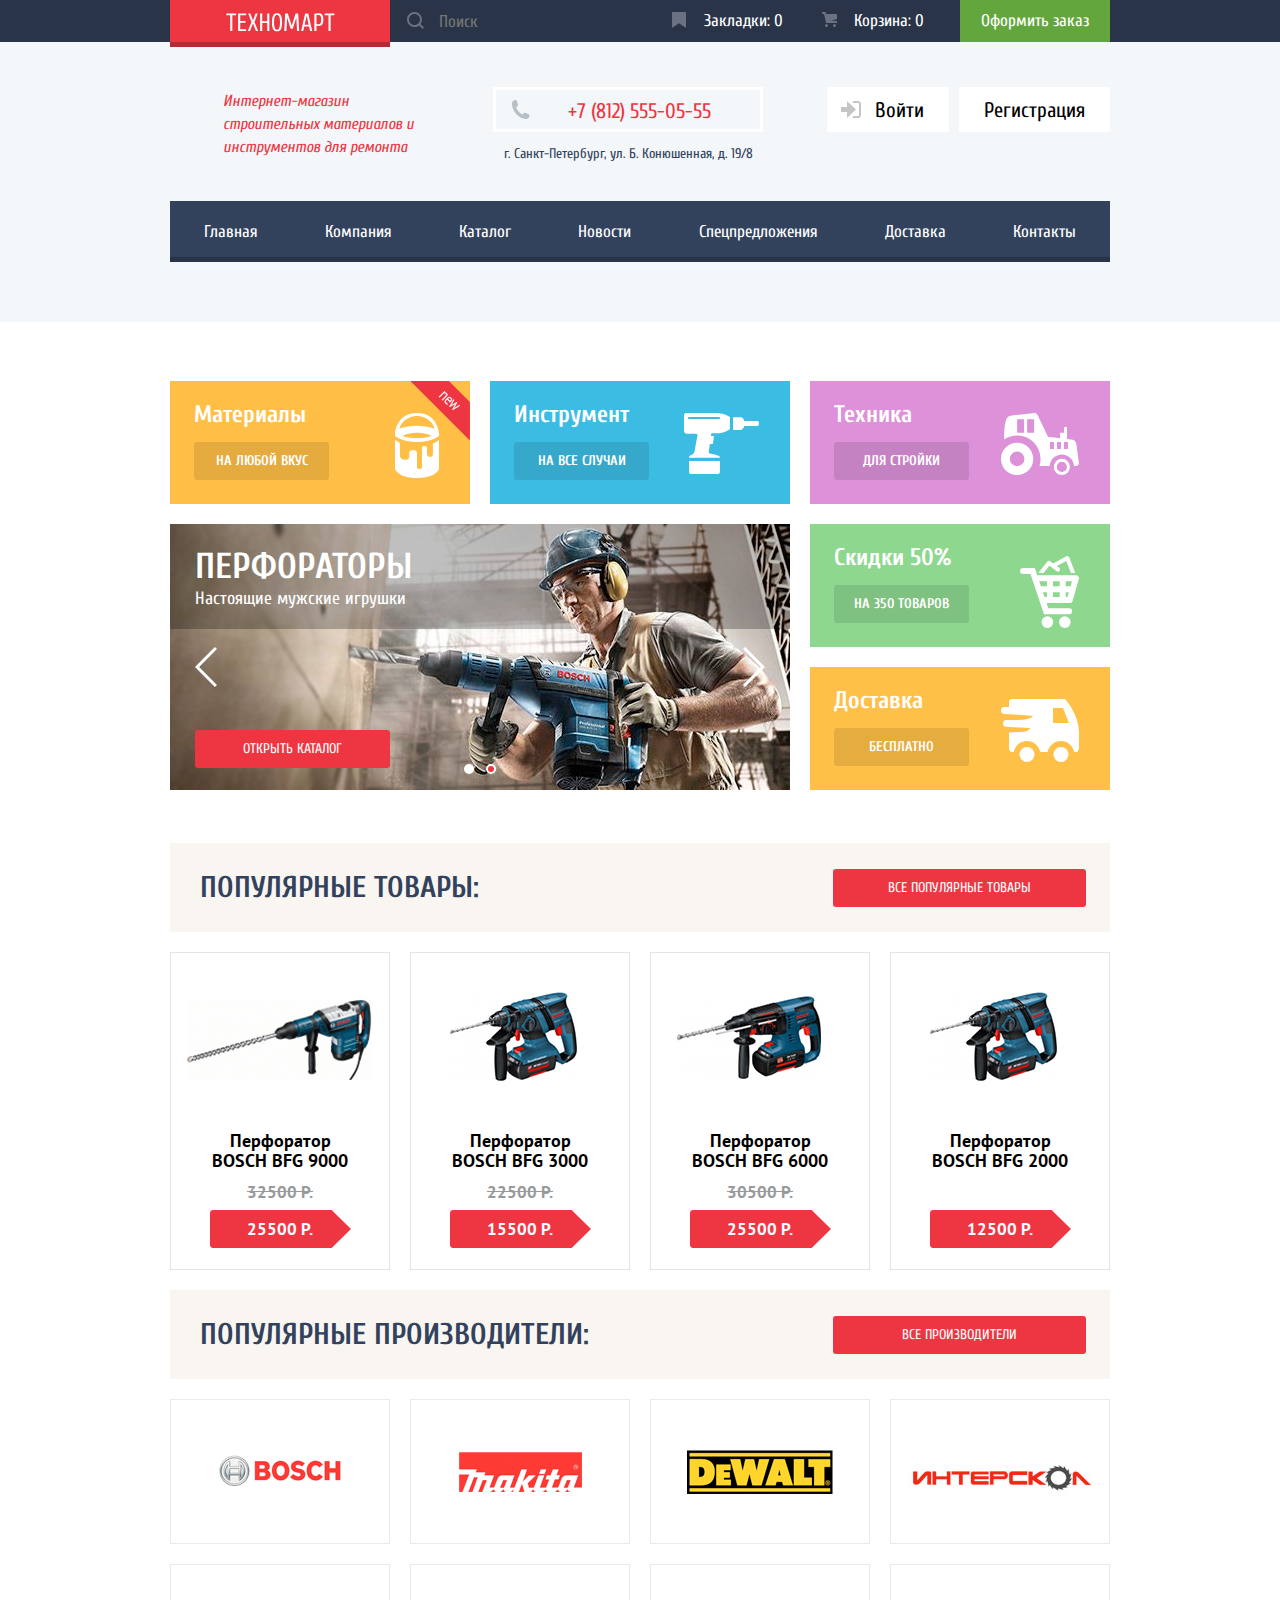
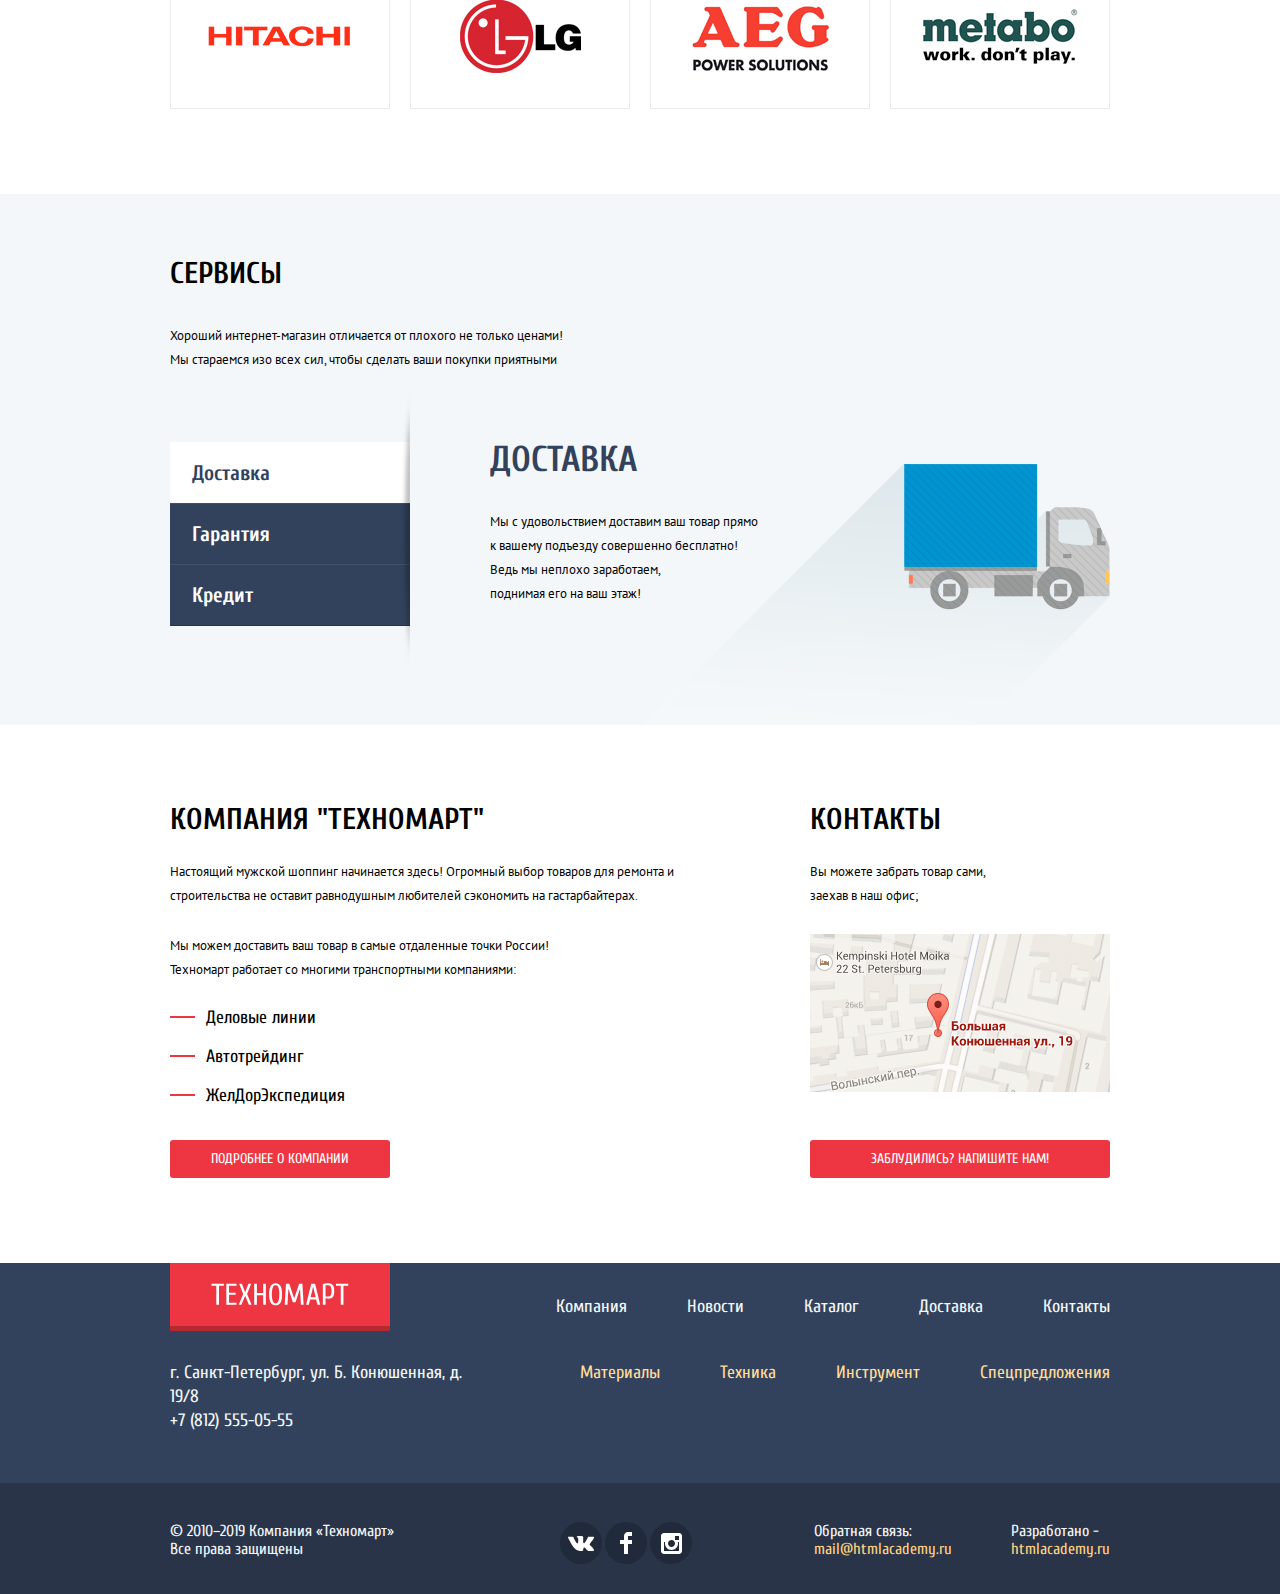
==== index.html @ c6a65dc3 "Завершение вёрстки проекта" ====
<!DOCTYPE html>
<html lang="ru">

<head>
  <meta charset="utf-8">
  <link href="https://fonts.googleapis.com/css?family=Cuprum:400,400i,700|PT+Sans:400,700&display=swap&subset=cyrillic"
    rel="stylesheet">
  <link rel="stylesheet" href="css/normalize.css">
  <link rel="stylesheet" href="css/style.css">
  <title>HTML Academy: Техномарт</title>
</head>

<body>
  <header class="main-header">
    <section class="header-top">
      <div class="header-top-wrapper container">
        <a class="logo header-logo">
          <img src="img/logo.svg" alt="Логотип компании Техномарт" width="109" height="19">
        </a>
        <div class="header-search">
          <input class="header-search-input" type="text" placeholder="Поиск">
          <svg class="header-search-svg" version="1.1" xmlns="http://www.w3.org/2000/svg"
            xmlns:xlink="http://www.w3.org/1999/xlink" x="0px" y="0px" width="17px" height="17px" viewBox="0 0 17 17"
            enable-background="new 0 0 17 17" xml:space="preserve">
            <g id="Layer_1">
            </g>
            <g id="Layer_2">
              <path fill="#231F20" d="M17,15.586l-3.542-3.542C14.421,10.782,15,9.21,15,7.5C15,3.358,11.643,0,7.5,0C3.358,0,0,3.358,0,7.5
                C0,11.643,3.358,15,7.5,15c1.71,0,3.282-0.579,4.544-1.542L15.586,17L17,15.586z M2,7.5C2,4.467,4.467,2,7.5,2
                C10.532,2,13,4.467,13,7.5c0,3.032-2.468,5.5-5.5,5.5C4.467,13,2,10.532,2,7.5z" />
            </g>
          </svg>
        </div>
        <ul class="header-top-links">
          <li>
            <a class="header-bookmark" href="">Закладки: 0
              <svg version="1.1" id="Layer_2" xmlns="http://www.w3.org/2000/svg"
                xmlns:xlink="http://www.w3.org/1999/xlink" x="0px" y="0px" width="14px" height="16px"
                viewBox="0 0 14 16" enable-background="new 0 0 14 16" xml:space="preserve">
                <path fill="#E72C2D" d="M14,15c0,0.55-0.368,0.741-0.818,0.426l-5.363-3.765c-0.45-0.315-1.187-0.315-1.637,0l-5.364,3.765
                	C0.368,15.741,0,15.55,0,15V1c0-0.55,0.45-1,1-1h12c0.55,0,1,0.45,1,1V15z" />
              </svg>
            </a>
          </li>
          <li>
            <a class="header-cart" href="">Корзина: 0
              <svg version="1.1" id="Layer_1" xmlns="http://www.w3.org/2000/svg"
                xmlns:xlink="http://www.w3.org/1999/xlink" x="0px" y="0px" width="15px" height="15px"
                viewBox="0 0 15 15" enable-background="new 0 0 15 15" xml:space="preserve">
                <g>
                  <circle cx="4.5" cy="13.5" r="1.5" />
                  <circle cx="12.5" cy="13.5" r="1.5" />
                  <polygon points="15,2 4.07,2 3.648,0 0,0 0,2 2.031,2 4.016,11 15,11 15,9 9.441,9 15,6.951 	" />
                </g>
              </svg>
            </a>
          </li>
          <li>
            <a class="order" href="">Оформить заказ</a>
          </li>
        </ul>
      </div>
    </section>

    <section class="header-bottom">
      <div class="header-bottom-wrapper container">
        <p class="header-slogan">
          Интернет-магазин строительных материалов и инструментов для ремонта
        </p>

        <div class="header-contacts">
          <a class="phone" href="tel:+78125550555">+7 (812) 555-05-55</a>
          <p>г. Санкт-Петербург, ул. Б. Конюшенная, д. 19/8</p>
        </div>

        <div class="header-login">
          <a class="button button-login" href="">Войти
            <svg version="1.1" id="Layer_1" xmlns="http://www.w3.org/2000/svg"
              xmlns:xlink="http://www.w3.org/1999/xlink" x="0px" y="0px" width="20px" height="17px" viewBox="0 0 20 17"
              enable-background="new 0 0 20 17" xml:space="preserve">
              <g>
                <polygon fill="#32425C" points="14.875,8.5 6,0 6,6 0,6 0,11 6,11 6,17 	" />
              </g>
              <path fill="#32425C" d="M16.986,15.01h-5.027V17h5.027c2.178,0,3.004-1.81,3.029-3.026V3.028C19.99,1.811,19.164,0,16.986,0h-5.027
              	v1.99h5.027c0.839,0,0.992,0.681,1.01,1.057v10.904C17.979,14.327,17.825,15.01,16.986,15.01z" />
            </svg>

          </a>
          <a class="button button-reg" href="">Регистрация</a>
        </div>
      </div>
      <nav class="main-nav container">
        <ul class="main-nav-list">
          <li class="main-nav-item"><a href="index.html">Главная</a></li>
          <li class="main-nav-item"><a href="">Компания</a></li>
          <li class="main-nav-item"><a href="catalog.html">Каталог</a></li>
          <li class="main-nav-item"><a href="">Новости</a></li>
          <li class="main-nav-item"><a href="">Спецпредложения</a></li>
          <li class="main-nav-item"><a href="">Доставка</a></li>
          <li class="main-nav-item"><a href="">Контакты</a></li>
        </ul>
      </nav>
    </section>
  </header>
  <main>
    <div class="container">
      <section class="features">
        <div class="features-first-column">
          <div class="feature-item new">
            <p>Материалы</p>
            <a href="#">На любой вкус</a>
            <img src="img/icon-1.svg" alt="Банка с краской">
          </div>
          <div class="feature-item">
            <p>Инструмент</p>
            <a href="#">На все случаи</a>
            <img src="img/icon-2.svg" alt="Шуруповёрт">
          </div>
          <div class="feature-slider">
            <div class="slider-wrapper">
              <div class="slider-item">
                <p class="slider-title">Дрели</p>
                <p class="slider-text">Соседям на радость</p>
                <a href="catalog.html" class="button button-red">Открыть каталог</a>
              </div>
              <div class="slider-item active">
                <p class="slider-title">Перфораторы</p>
                <p class="slider-text">Настоящие мужские игрушки</p>
                <a href="catalog.html" class="button button-red">Открыть каталог</a>
              </div>
            </div>
            <a class="slider-arrow slider-prev" href="">prev</a>
            <a class="slider-arrow slider-next" href="">next</a>
            <div class="slider-controls">
              <button class="item"></button>
              <button class="item active"></button>
            </div>
          </div>
        </div>
        <div class="features-second-column">
          <div class="feature-item">
            <p>Техника</p>
            <a href="#">Для стройки</a>
            <img src="img/icon-3.svg" alt="Трактор">
          </div>
          <div class="feature-item">
            <p>Скидки 50%</p>
            <a href="#">На 350 товаров</a>
            <img src="img/icon-4.svg" alt="Корзина с покупками">
          </div>
          <div class="feature-item">
            <p>Доставка</p>
            <a href="#">Бесплатно</a>
            <img src="img/icon-5.svg" alt="Автомобиль">
          </div>
        </div>
      </section>
      <section class="index-cat">
        <div class="index-title-block">
          <h2>Популярные товары:</h2>
          <a href="" class="button button-red">Все популярные товары</a>
        </div>
        <ul class="product-list">
          <li class="product-item">
            <h3>Перфоратор BOSCH BFG 9000</h3>
            <div class="product-img">
              <img src="img/perforator-1.jpg" width="218" height="170" alt="Перфоратор BOSCH BFG 9000">
              <div class="product-overlay">
                <a href="" class="button button-buy">
                  <svg version="1.1" id="Layer_1" xmlns="http://www.w3.org/2000/svg"
                    xmlns:xlink="http://www.w3.org/1999/xlink" x="0px" y="0px" width="15px" height="15px"
                    viewBox="0 0 15 15" enable-background="new 0 0 15 15" xml:space="preserve">
                    <g>
                      <circle cx="4.5" cy="13.5" r="1.5" />
                      <circle cx="12.5" cy="13.5" r="1.5" />
                      <polygon points="15,2 4.07,2 3.648,0 0,0 0,2 2.031,2 4.016,11 15,11 15,9 9.441,9 15,6.951 	" />
                    </g>
                  </svg>
                  Купить
                </a>
                <a href="" class="button button-bookmarks">В закладки</a>
              </div>
            </div>
            <p class="old-price">32500 Р.</p>
            <a href="" class="price">25500 Р.</a>
          </li>
          <li class="product-item">
            <h3>Перфоратор BOSCH BFG 3000</h3>
            <div class="product-img">
              <img src="img/perforator-2.jpg" width="218" height="170" alt="Перфоратор BOSCH BFG 3000">
              <div class="product-overlay">
                <a href="" class="button button-buy">
                  <svg version="1.1" id="Layer_1" xmlns="http://www.w3.org/2000/svg"
                    xmlns:xlink="http://www.w3.org/1999/xlink" x="0px" y="0px" width="15px" height="15px"
                    viewBox="0 0 15 15" enable-background="new 0 0 15 15" xml:space="preserve">
                    <g>
                      <circle cx="4.5" cy="13.5" r="1.5" />
                      <circle cx="12.5" cy="13.5" r="1.5" />
                      <polygon points="15,2 4.07,2 3.648,0 0,0 0,2 2.031,2 4.016,11 15,11 15,9 9.441,9 15,6.951 	" />
                    </g>
                  </svg>
                  Купить
                </a>
                <a href="" class="button button-bookmarks">В закладки</a>
              </div>
            </div>
            <p class="old-price">22500 Р.</p>
            <a href="" class="price">15500 Р.</a>
          </li>
          <li class="product-item">
            <h3>Перфоратор BOSCH BFG 6000</h3>
            <div class="product-img">
              <img src="img/perforator-3.jpg" width="218" height="170" alt="Перфоратор BOSCH BFG 6000">
              <div class="product-overlay">
                <a href="" class="button button-buy">
                  <svg version="1.1" id="Layer_1" xmlns="http://www.w3.org/2000/svg"
                    xmlns:xlink="http://www.w3.org/1999/xlink" x="0px" y="0px" width="15px" height="15px"
                    viewBox="0 0 15 15" enable-background="new 0 0 15 15" xml:space="preserve">
                    <g>
                      <circle cx="4.5" cy="13.5" r="1.5" />
                      <circle cx="12.5" cy="13.5" r="1.5" />
                      <polygon points="15,2 4.07,2 3.648,0 0,0 0,2 2.031,2 4.016,11 15,11 15,9 9.441,9 15,6.951 	" />
                    </g>
                  </svg>
                  Купить
                </a>
                <a href="" class="button button-bookmarks">В закладки</a>
              </div>
            </div>
            <p class="old-price">30500 Р.</p>
            <a href="" class="price">25500 Р.</a>
          </li>
          <li class="product-item">
            <h3>Перфоратор BOSCH BFG 2000</h3>
            <div class="product-img">
              <img src="img/perforator-4.jpg" width="218" height="170" alt="Перфоратор BOSCH BFG 2000">
              <div class="product-overlay">
                <a href="" class="button button-buy">
                  <svg version="1.1" id="Layer_1" xmlns="http://www.w3.org/2000/svg"
                    xmlns:xlink="http://www.w3.org/1999/xlink" x="0px" y="0px" width="15px" height="15px"
                    viewBox="0 0 15 15" enable-background="new 0 0 15 15" xml:space="preserve">
                    <g>
                      <circle cx="4.5" cy="13.5" r="1.5" />
                      <circle cx="12.5" cy="13.5" r="1.5" />
                      <polygon points="15,2 4.07,2 3.648,0 0,0 0,2 2.031,2 4.016,11 15,11 15,9 9.441,9 15,6.951 	" />
                    </g>
                  </svg>
                  Купить
                </a>
                <a href="" class="button button-bookmarks">В закладки</a>
              </div>
            </div>
            <a href="" class="price">12500 Р.</a>
          </li>
        </ul>
        <div class="index-title-block">
          <h2>Популярные производители:</h2>
          <a href="" class="button button-red">Все производители</a>
        </div>
        <ul class="manufacturer-list">
          <li class="manufacturer-item">
            <a href=""><img src="img/bosch.png" alt="Bosch">Bosch</a>
          </li>
          <li class="manufacturer-item">
            <a href=""><img src="img/makita.png" alt="Makita">Makita</a>
          </li>
          <li class="manufacturer-item">
            <a href=""><img src="img/dewalt.png" alt="DeWalt">DeWalt</a>
          </li>
          <li class="manufacturer-item">
            <a href=""><img src="img/interskol.png" alt="Интерскол">Интерскол</a>
          </li>
          <li class="manufacturer-item">
            <a href=""><img src="img/hitachi.png" alt="Hitachi">Hitachi</a>
          </li>
          <li class="manufacturer-item">
            <a href=""><img src="img/lg.png" alt="LG">LG</a>
          </li>
          <li class="manufacturer-item">
            <a href=""><img src="img/aeg.png" alt="AEG">AEG</a>
          </li>
          <li class="manufacturer-item">
            <a href=""><img src="img/metabo.png" alt="metabo">metabo</a>
          </li>
        </ul>
      </section>
    </div>
    <section class="index-services">
      <div class="container">
        <h2>Сервисы</h2>
        <p>Хороший интернет-магазин отличается от плохого не только ценами! <br>
          Мы стараемся изо всех сил, чтобы сделать ваши покупки приятными</p>
        <div class="index-services-wrapper">
          <div class="index-services-buttons">
            <button class="active" type="button">Доставка</button>
            <button type="button">Гарантия</button>
            <button type="button">Кредит</button>
          </div>
          <ul class="index-services-list">
            <li class="index-services-item active">
              <div>
                <h3>Доставка</h3>
                <p>Мы с удовольствием доставим ваш товар прямо <br>
                  к вашему подъезду совершенно бесплатно! <br> Ведь мы неплохо заработаем, <br> поднимая его на ваш
                  этаж!</p>
              </div>
            </li>
            <li class="index-services-item">
              <div>
                <h3>Гарантия</h3>
                <p>
                  Если купленный у нас товар поломается или заискрит, а также в случае пожара, спровоцированного его
                  возгоранием, вы всегда можете быть уверены в нашей гарантии. Мы обменяем сгоревший товар на новый <br>
                  Дом уж восстановите как-нибудь сами.
                </p>
              </div>
            </li>
            <li class="index-services-item">
              <div>
                <h3>Кредит</h3>
                <p>
                  Залезть в долговую яму стало проще! <br>
                  Кредитные консультанты придут вам на помощь
                </p>
                <a href="" class="button button-red">Отправить заявку</a>
              </div>
            </li>
          </ul>
        </div>
      </div>
    </section>
    <div class="index-about-contacts-wrapper container">
      <section class="index-about">
        <h2>Компания "Техномарт"</h2>
        <p>
          Настоящий мужской шоппинг начинается здесь! Огромный выбор товаров для ремонта и строительства не оставит
          равнодушным любителей сэкономить на гастарбайтерах.
        </p>
        <p>
          Мы можем доставить ваш товар в самые отдаленные точки России! <br>
          Техномарт работает со многими транспортными компаниями:
        </p>
        <ul class="index-partners-list">
          <li>Деловые линии</li>
          <li>Автотрейдинг</li>
          <li>ЖелДорЭкспедиция</li>
        </ul>
        <a class="button button-red button-about" href="">Подробнее о компании</a>
      </section>

      <section class="index-contacts">
        <h2>
          Контакты
        </h2>
        <p>
          Вы можете забрать товар сами, <br>
          заехав в наш офис;
        </p>
        <div class="map-button">
          <img src="img/map.png" alt="Карта">
        </div>
        <a class="button button-red button-feedback" href="">Заблудились? Напишите нам!</a>
      </section>
    </div>
  </main>

  <footer class="footer">
    <div class="footer-top">
      <div class="container">
        <div class="footer-top-first-row">
          <a class="logo footer-logo" href="">
            <img src="img/logo.svg" alt="Логотип компании Техномарт" width="138" height="23">
          </a>
          <ul class="footer-nav-list">
            <li class="footer-nav-item"><a href="">Компания</a></li>
            <li class="footer-nav-item"><a href="">Новости</a></li>
            <li class="footer-nav-item"><a href="catalog.html">Каталог</a></li>
            <li class="footer-nav-item"><a href="">Доставка</a></li>
            <li class="footer-nav-item"><a href="">Контакты</a></li>
          </ul>
        </div>
        <div class="footer-top-second-row">
          <div class="footer-contacts">
            <p>
              г. Санкт-Петербург, ул. Б. Конюшенная, д. 19/8
            </p>
            <a class="phone" href="tel:+78125550555">+7 (812) 555-05-55</a>
          </div>
          <ul class="footer-nav-list second-row-nav">
            <li class="footer-nav-item"><a href="">Материалы</a></li>
            <li class="footer-nav-item"><a href="">Техника</a></li>
            <li class="footer-nav-item"><a href="">Инструмент</a></li>
            <li class="footer-nav-item"><a href="">Спецпредложения</a></li>
          </ul>
        </div>
      </div>
    </div>
    <section class="footer-bottom">
      <div class="container">
        <p class="footer-copyright">
          © 2010–2019 Компания «Техномарт»
          Все права защищены
        </p>
        <ul class="footer-social">
          <li class="footer-social-item">
            <a href="">
              <img src="img/vk-icon.svg" alt="Вконтакте">
            </a>
          </li>
          <li class="footer-social-item">
            <a href="">
              <img src="img/fb-icon.svg" alt="facebook">
            </a>
          </li>
          <li class="footer-social-item">
            <a href="">
              <img src="img/insta-icon.svg" alt="instagram">
            </a>
          </li>
        </ul>
        <p class="footer-feedback">
          Обратная связь: <br>
          <a href="mailto:mail@htmlacademy.ru">mail@htmlacademy.ru</a>
        </p>
        <p class="footer-developer">
          Разработано - <br>
          <a href="https://htmlacademy.ru/intensive/htmlcss">htmlacademy.ru</a>
        </p>
      </div>
    </section>
  </footer>

  <section class="modal modal-feedback">
    <h2 class="visually-hidden">Напишите нам</h2>
    <form action="https://echo.htmlacademy.ru" method="post">
      <div class="modal-feedback-container">
        <div class="flex-container">
          <div class="modal-feedback-column">
            <label for="contact-name">Ваше имя:</label>
            <input type="text" name="name" id="contact-name" placeholder="Имя Фамилия">
          </div>
          <div class="modal-feedback-column">
            <label for="contact-email">Ваш e-mail:</label>
            <input type="email" name="email" id="contact-email" placeholder="email@example.com">
          </div>
        </div>
        <label for="contact-msg">Текст письма:</label>
        <textarea name="msg" id="contact-msg" cols="30" rows="6" placeholder="В свободной форме"></textarea>
      </div>
      <div class="modal-feedback-submit">
        <div class="modal-feedback-container">
          <button class="button button-red" type="submit">Отправить</button>
        </div>
      </div>
    </form>
    <button class="modal-close" type="button"></button>
  </section>

  <section class="modal modal-map">
    <h2 class="visually-hidden">
      Как к нам попасть
    </h2>
    <iframe
      src="https://www.google.com/maps/embed?pb=!1m18!1m12!1m3!1d1998.6148138153737!2d30.322997468078913!3d59.93853352533966!2m3!1f0!2f0!3f0!3m2!1i1024!2i768!4f13.1!3m3!1m2!1s0x4696310fca5ba729%3A0xea9c53d4493c879f!2z0JHQvtC70YzRiNCw0Y8g0JrQvtC90Y7RiNC10L3QvdCw0Y8g0YPQuy4sIDE5LCDQodCw0L3QutGCLdCf0LXRgtC10YDQsdGD0YDQsywgMTkxMTg2!5e0!3m2!1sru!2sru!4v1584526482628!5m2!1sru!2sru"
      width="940" height="450" style="border:0;" allowfullscreen="" aria-hidden="false" tabindex="0">
    </iframe>
    <button class="modal-close"></button>
  </section>

  <section class="modal modal-cart">
    <div class="modal-cart-container">
      <p>Товар добавлен в корзину!</p>
    </div>
    <div class="modal-cart-buttons">
      <div class="modal-cart-container">
        <a class="button button-red" href="#">Оформить заказ</a>
        <a class="button" href="#">Продолжить покупки</a>
      </div>
    </div>
    <button class="modal-close" type="button"></button>
  </section>


  <script src="js/scripts.js"></script>
</body>

</html>
---- css/style.css ----
html {
  box-sizing: border-box;
}

*,
*::before,
*::after {
  box-sizing: inherit;
}

body {
  margin: 0;
  padding: 0;

  font-family: "PT Sans", "Arial", sans-serif;
  font-size: 13px;
  line-height: 24px;
  color: #000000;

  background-color: #ffffff;
}

img {
  max-width: 100%;
}

a {
  text-decoration: none;
}

.container {
  width: 960px;
  margin: 0 auto;
  padding: 0 10px;
}

.visually-hidden {
	position: absolute !important;
	clip: rect(1px 1px 1px 1px); /* IE6, IE7 */
	clip: rect(1px, 1px, 1px, 1px);
	padding:0 !important;
	border:0 !important;
	height: 1px !important; 
	width: 1px !important; 
	overflow: hidden;
}

.flex-container {
  display: flex;
}

@keyframes bounce {
  0% {
    transform: translateY(-2000px);
  }

  70% {
    transform: translateY(30px);
  }

  90% {
    transform: translateY(-10px);
  }

  100% {
    transform: translateY(0);
  }
}

@keyframes shake {
  0%,
  100% {
    transform: translateX(0);
  }

  10%,
  30%,
  50%,
  70%,
  90% {
    transform: translateX(-10px);
  }

  20%,
  40%,
  60%,
  80% {
    transform: translateX(10px);
  }
}

.main-header {
  min-height: 320px;
  
  background-color: #f4f7f9;
}

.header-top {
  height: 42px;
  
  font-family: "Cuprum", "Arial", sans-serif;
  
  background-color: #293449;
}

.header-top-wrapper {
  display: flex;
}

.logo {
  background-color: #ee3643;
  box-shadow: inset 0px -5px 0 0 rgba(0, 0, 0, 0.24);
}

.header-logo {
  width: 220px;
  height: 47px;
  padding-top: 13px;
}

.header-logo img {
  display: block;
  margin: 0 auto;
}

.header-search {
  position: relative;
}

.header-search input {
  display: block;
  width: 270px;
  height: 42px;
  padding-left: 49px;
  padding-right: 10px;

  color: #ffffff;
  font-size: 17px;

  background-color: transparent;
  border: none;
}

.header-search::placeholder {
  color: #ffffff;
}

.header-search svg {
  position: absolute;
  top: 12px;
  left: 17px;

  width: 17px;
  height: 17px;

  opacity: 0.3;
}

.header-search path {
  fill: #ffffff;
}

.header-search input:hover {
  color: #ffffff;
  
  background-color: #212a3a;
}

.header-search:hover svg {
  opacity: 1;
}

.header-search input:focus {
  color: #000000;
  
  background-color: #ffffff;
}

.header-search-input:focus + svg path {
  fill: #ee3643;
}

.logo:hover,
.logo:focus {
  background-color: #ca2c37;
}

.logo:active {
  background-color: #ba2732;
}

.header-top ul {
  list-style: none;
}

.header-top a {
  font-size: 17px;
  line-height: 18px;
  color: #ffffff;
}

.header-top-links {
  display: flex;
  margin: 0;
  padding: 0;
}

.header-bottom-wrapper {
  display: flex;
}

.header-top-links a {
  position: relative;
  
  display: block;
  width: 150px;
  height: 42px;
  padding-left: 44px;

  line-height: 42px;
}

.header-top-links a.active {
  background-color: #ee3643;
}

.header-bookmark svg,
.header-cart svg {
  position: absolute;
  top: 12px;
  left: 12px;
  
  opacity: 0.3;
  fill: #ffffff;
}

.header-bookmark path,
.header-cart path {
  fill: #ffffff;
}

.header-bookmark:hover svg,
.header-cart:hover svg {
  opacity: 1;
}

.header-top-links a:hover,
.header-top-links a:focus
 {
  background-color: #212a3a;
}

.header-top-links a:active {
  background-color: #161d29;
  opacity: 0.6;
}

.header-top-links .order {
  margin: 0;
  padding: 0;

  text-align: center;
  
  background-color: #63a63e;
}

.header-top-links .order:hover,
.header-top-links .order:focus {
  background-color: #5fbb2d;
}

.header-top-links .order:active {
  color: rgba(255, 255, 255, 0.5);
  
  background-color: #518534;
}

.header-bottom { 
  padding-top: 45px;
  padding-bottom: 60px;
  
  font-family: "Cuprum", "Arial", sans-serif;
  
  background-color: #f4f7f9;
}

.header-slogan {
  margin-top: 0;
  margin-bottom: 0;
  margin-left: 53px;
  padding-top: 3px;
  width: 200px;
  
  font-size: 16px;
  line-height: 23px;
  font-style: italic;
  color: #ee3643;
}

.header-contacts {
  width: 270px;
  margin-left: 70px;

  text-align: center;
}

.header-contacts .phone {
  position: relative;
  
  display: block;
  width: 270px;
  height: 45px;
  padding-left: 22px;
  padding-top: 11px;
  margin-bottom: 10px;
  
  font-size: 21px;
  line-height: 21px;
  color: #ee3643;

  border: 3px solid #ffffff;
}

.header-contacts .phone::before {
  content: "";

  position: absolute;
  top: 10px;
  left: 15px;
  
  width: 19px;
  height: 19px;

  background-image: url(../img/icon-phone.svg);
  background-repeat: no-repeat;
  background-position: 0 0;
}

.header-contacts p {
  margin: 0;
  padding: 0;
  
  font-size: 14px;
  line-height: 24px;
  color: #32425c;
}

.header-login {
  display: flex;
  flex-wrap: wrap;
  height: 45px;
}

.header-login .button {
  position: relative;
  
  display: block;
  padding-left: 25px;
  padding-right: 25px;
  padding-top: 13px;
  margin-left: 10px;
    
  font-size: 21px;
  line-height: 21px;
  color: #000000;
  
  background-color: #ffffff;
}

.header-login .button-login {
  padding-left: 48px;
}

.button-login svg {
  position: absolute;
  left: 14px;
  top: 14px;
}

.button-login path,
.button-login polygon {
  fill: #c5c5c5;
}

.button-login:hover path,
.button-login:hover polygon {
  fill: #32425C;
}

.button-login:active path,
.button-login:active polygon {
  fill: #c5c5c5;
}

.header-user .button {
  position: relative;
  
  margin-left: 0;
  height: 45px;
  padding-left: 45px;

  font-size: 21px;
  line-height: 45px;
  color: #000000;
  font-family: "Cuprum", "Aria;", sans-serif;
  
  background-color: #ffffff;
  overflow: hidden;
}

.header-user svg {
  position: absolute;
}

.button-profile svg {
  top: 13px;
  left: 13px;
}

.button-exit svg {
  top: 13px;
  right: 14px;
}

.button-profile:hover path,
.button-profile:focus path,
.button-exit:hover path,
.button-exit:focus path {
  fill: #32425c;
}

.header-user .button-profile {
  flex-grow: 1;
}

.header-user .button-exit {
  width: 37px;
}

.header-user .button:active {
  color: rgba(0, 0, 0, 0.3);
}

.header-user-links a {
  position: relative;
  
  display: inline-block;
  margin-left: 17px;
  margin-right: 17px;
  margin-top: 8px;
  
  color: #32425c;
  font-size: 16px;
  line-height: 18px;
  text-decoration: underline;
}

.header-user-links a:nth-child(n+2)::before {
  content: "";
  
  position: absolute;
  left: -19px;
  top: 8px;
  width: 4px;
  height: 4px;
  
  background-color: #32425c;
  border-radius: 50%;
}

.header-user-links a:hover,
.header-user-links a:focus {
  color: #ee3643;
}

.header-user-links a:active,
.header-user-links a:active {
  color: rgba(50, 66, 92, 0.3);
}

.header-login {
  margin-left: auto;
}

.header-user {
  width: 300px;
  margin-left: auto;
}

.header-login .button:hover,
.header-login .button:focus {
  color: #ee3643;
}

.header-login .button:active {
  color: rgba(0, 0, 0, 0.3);
}

.main-nav {
  margin-top: 35px;
}

.main-nav-list {
  margin: 0;
  padding: 0;
  list-style: none;
  display: flex;
}

.main-nav-item {
  flex-grow: 1;
}

.main-nav-item a {
  display: block;
  padding-top: 22px;
  padding-bottom: 22px;
  
  font-size: 17px;
  line-height: 17px;
  color: #ffffff;
  text-align: center;

  background-color: #32425c;
  box-shadow: inset 0px -5px 0 0 #293449;
}

.main-nav-item a:hover,
.main-nav-item a:focus {
  background-color: #293449;
}

.main-nav-item a:active {
  color: rgba(255, 255, 255, 0.5);

  background-color: #1d2739;
}

.index-about-contacts-wrapper {
  display: flex;
  justify-content: space-between;
  padding-bottom: 85px;
  padding-top: 80px;
}

.index-about, 
.index-contacts {
  display: flex;
  flex-direction: column;
}

.index-about {
  width: 520px;
}

.index-contacts {
  width: 300px;
}

.index-contacts h2,
.index-about h2 {
  margin: 0;
  padding: 0;
  margin-bottom: 25px;
  
  font-family: "Cuprum", "Arial", sans-serif;
  font-size: 30px;
  line-height: 30px;
  color: #000000;
  text-transform: uppercase;
}

.index-contacts p,
.index-about p {
  margin: 0;
  padding: 0;
  margin-bottom: 26px;
}

.map-button img {
  cursor: pointer;
}

.index-about .button {
  width: 220px;
  height: 38px;
  margin-top: auto;
  text-align: center;
}

.index-contacts .button {
  width: 100%;
  height: 38px;
  margin-top: auto;
  text-align: center;
}

.index-partners-list {
  margin: 0;
  padding: 0;
  padding-bottom: 15px;
  
  list-style: none;
  font-family: "Cuprum", "Arial", sans-serif;  
}

.index-partners-list li {
  position: relative;
  
  padding-left: 36px;
  margin-bottom: 19px;
  
  font-size: 18px;
  line-height: 20px;
}

.index-partners-list li::before {
  content: "";

  position: absolute;
  left: 0;
  top: 8px;

  width: 25px;
  height: 2px;

  background-color: #ee3643;
}

.button {
  display: block;
}

.button-red {
  height: 38px;
  border-radius: 3px;
  
  font-family: "Cuprum", "Arial", sans-serif;
  background-color: #ee3643;
  
  text-transform: uppercase;
  font-size: 14px;
  line-height: 38px;
  color: #ffffff;
}

.button-red:hover,
.button-red:focus {
  background-color: #ca2c37;
}

.button-red:active { 
  background-color: #ba2732;
}

.index-cat {
  padding-bottom: 65px;
}

.breadcrumbs-list {
  display: flex;
  flex-wrap: wrap;
  margin: 0;
  padding: 0;
  padding-top: 23px;
  
  list-style: none;
}

.breadcrumbs-item {
  position: relative;
  
  margin-right: 40px;
  
  line-height: 18px;
  text-transform: uppercase;
}

.breadcrumbs-list a {
  color: #000000;
}

.breadcrumbs-item::after {
  content: "";

  position: absolute;
  right: -24px;
  top: 2px;

  width: 8px;
  height: 12px;

  background-image: url(../img/icon-right-small.svg);
}

.breadcrumbs-item:last-of-type::after {
  display: none;
}

.breadcrumbs-item:first-child a {
  display: block;
  width: 14px;
  height: 12px;
  margin-top: 2px;

  background-image: url(../img/icon-home.svg);
  background-position: 0 0;
  background-repeat: no-repeat;
}

.catalog-main-wrapper {
  display: flex;
  justify-content: space-between;
}

.page-title {
  padding: 32px 30px;
  
  font-family: "Cuprum", "Arial", sans-serif;
  font-size: 30px;
  line-height: 30px;
  color: #32425c;
  text-transform: uppercase;

  background-color: #f2f6f8;
}

.filters {
  width: 220px;
}

.product-list-wrapper {
  width: 700px;
}

.filters h2 {
  height: 38px;
  margin: 0;
  padding: 0;
  padding-left: 18px;
  margin-bottom: 10px;
  
  font-size: 13px;
  line-height: 38px;
  text-transform: uppercase;
  font-weight: normal;
  
  background-color: #f7f3ec;
}

.filter fieldset {
  margin: 0;
  padding: 0;
  padding-bottom: 25px;
  margin-bottom: 19px;
  
  border: none;
  border-bottom: 1px solid #e5e5e5;
}

.price-controls {
  display: flex;
  justify-content: space-between;
}

.price-controls input {
  width: 95px;
  height: 38px;
  text-align: center;

  border-radius: 3px;
}

.price-controls label {
  position: relative;
}

.range-controls {
  padding: 39px 20px;
  margin-bottom: 9px;

  background-color: #f7f3ec;
  border-radius: 3px;
}

.range-controls .scale {
  position: relative;
  
  height: 2px;
  width: 100%;

  background-color: #d7dcde;
}

.range-toggle {
  position: absolute;
  top: -9px;
  
  width: 20px;
  height: 20px;
  margin-left: -10px;

  border-radius: 50%;
  background-color: #ffffff;
  cursor: pointer;
}

.range-toggle-max {
  left: 84%;
}

.range-toggle::before {
  content: "";

  position: absolute;
  left: 50%;
  top: 50%;
  margin-left: -2px;
  margin-top: -2px;
  
  width: 4px;
  height: 4px;

  background-color: #ababab;
  border-radius: 50%;
}

.range-controls .bar {
  height: 2px;
  width: 84%;
  
  background-color: #00ca74;
}

.price-controls label:first-child::after {
  content: "";

  position: absolute;
  top: 19px;
  right: -20px;
  width: 10px;
  height: 1px;

  background-color: #000000;
}

.filter input[type="text"],
.filter input[type="number"] {
  background-color: #f7f3ec;
  border: none;
}

.filter legend {
  margin-bottom: 17px;
  
  font-size: 17px;
  line-height: 30px;
  font-weight: bold;
}

.filter {
  font-size: 15px;
  line-height: 20px;
  text-transform: uppercase;
}

.filter-list {
  margin: 0;
  padding: 0;
  
  list-style: none;
}

.filter-item label {
  position: relative;
  
  display: block;
  padding-left: 35px;
  margin-bottom: 24px;
  
  font-size: 15px;
  line-height: 20px;
}

.filter-item input[type="checkbox"] + label::before {
  content: "";
  
  width: 23px;
  height: 23px;

  position: absolute;
  left: 0;
  top: -2px;

  background-image: url(../img/checkbox-off.svg);
}

.filter-item input[type="checkbox"]:checked + label::before {
  width: 27px;
  height: 23px;

  background-image: url(../img/checkbox-on.svg);
}

.filter-item input[type="radio"] + label::before {
  content: "";

  position: absolute;
  left: 0;
  top: -2px;

  width: 25px;
  height: 25px;

  border: 4px solid #c5c5c5;
  border-radius: 50%;
}

.filter-item input[type="radio"]:checked + label::after {
  content: "";

  position: absolute;
  left: 8px;
  top: 6px;

  width: 9px;
  height: 9px;

  background-color: #c5c5c5;
  border-radius: 50%;
} 

.filter .button-submit {
  text-transform: uppercase;
  font-size: 13px;
  line-height: 18px;

  background-color: transparent;
  border: 1px solid #e5e5e5;
}

.filter-list input[type="checkbox"],
.filter-list input[type="radio"] {
  display: none;
}

.filter fieldset:last-of-type {
  border-bottom: none;
}

.filter .button-submit {
  width: 140px;
  height: 38px;

  border: 1px solid #e5e5e5;
  border-radius: 3px;
}

.filter .button-submit:hover,
.filter .button-submit:focus {
  border-color: #bdc6ca;
}

.filter .button-submit:active {
  border-color: #ee3643;
}

.catalog-sort {
  display: flex;
  align-items: center;
  padding-left: 19px;
  min-height: 38px;
  
  font-size: 13px;
  line-height: 18px;
  text-transform: uppercase;
  
  background-color: #f7f3ec;
}

.catalog-sort p {
  margin: 0;
}

.catalog-sort > div {
  display: flex;
  align-items: center;
  justify-content: space-between;
  width: 460px;
  margin-left: auto;
  padding-right: 14px;
}

.sort-item {
  margin: 0;
  padding: 0;

  text-transform: uppercase;

  border: none;
  background-color: transparent;
  cursor: pointer;
}

.sort-item-text {
  border-bottom: 1px dotted #ee3643;
}

.sort-item-text:hover,
.sort-item-text:focus {
  border-bottom: 1px solid #ee3643;
}

.sort-item.active {
  color: #ee3643;
  text-decoration: none;
  border-bottom: none;
}

.sort-item-icon.active svg,
.sort-item-icon.active path {
  fill: #ee3643;
}

.sort-item-icon:first-child {
  margin-right: 19px;
}

.product-list {
  display: flex;
  justify-content: space-between;
  flex-wrap: wrap;
  margin: 0;
  padding: 0;
  margin-top: 20px;
  
  list-style: none;
}

.product-item {
  position: relative;
  
  display: flex;
  flex-direction: column;
  width: 220px;
  height: 318px;
  border: 1px solid #e5e5e5;
  padding-bottom: 21px;
  margin-bottom: 20px;
}

.product-item.new::before,
.feature-item.new::before {
  content: "";

  position: absolute;
  right: 0;
  top: 0;

  width: 60px;
  height: 59px;

  background-image: url(../img/new-flag.png);
  background-position: 0 0;
  background-repeat: no-repeat;
  
  z-index: 10;
}

.product-img {
  position: relative;
}

.product-item .product-overlay {
  position: absolute;
  top: 0px;
  left: 0px;
  
  display: none;
  width: 218px;
  height: 170px;
  padding-top: 44px;

  background-color: #ffffff;
}

.product-overlay .button {
  width: 135px;
  height: 38px;
  margin: 0 auto;
  margin-bottom: 7px;

  font-family: "Cuprum", "Arial", sans-serif;
  font-size: 14px;
  text-transform: uppercase;
  text-align: center;

  border-radius: 3px;
}

.product-item:hover {
  box-shadow: 0px 10px 25px 0 rgba(41, 52, 73, 0.5);
}

.product-item:hover .product-overlay {
  display: block;
}

.product-item h3 {
  margin: 0 auto;
  width: 160px;
  order: 1;
  
  font-size: 18px;
  line-height: 20px;
  text-align: center;
}

.button-buy {
  position: relative;

  color: #ffffff;
  line-height: 38px;
  
  background-color: #63a63e;
  box-shadow: inset 0px -3px 0 0 #367315;
}

.button-buy svg {
  position: absolute;
  left: 12px;
  top: 11px;

  width: 15px;
  height: 15px;

  opacity: 0.3;
  fill: white; 
}

.button-bookmarks {
  color: #32425c;
  line-height: 34px;
  
  border: 3px solid #63a63e;
}

.button-buy:hover,
.button-buy:focus {
  background-color: #5fbb2d;
}

.button-buy:hover svg,
.button-buy:focus svg {
  opacity: 1;
}

.button-bookmarks:hover,
.button-bookmarks:focus {
  border-color: #32425c;
}

.button-buy:active {
  background-color: #518534;
}

.button-bookmarks:active {
  opacity: 0.3;
}

.product-item .old-price {
  margin: 0;
  padding: 0;
  order: 2;
  margin-top: 12px;
  
  font-size: 17px;
  line-height: 18px;
  font-weight: bold;
  text-align: center;
  color: #999999;
  text-decoration: line-through;
}

.product-item .price {
  order: 3;
  width: 141px;
  height: 38px;
  padding-top: 10px;
  margin-top: auto;
  margin-left: auto;
  margin-right: auto;

  font-size: 17px;
  line-height: 18px;
  color: #ffffff;
  font-weight: bold;
  text-align: center;
  
  background-image: url("../img/price.svg");
  background-position: 0 0;
  background-repeat: no-repeat;
}

.pagination-list {
  display: flex;
  margin: 0;
  padding: 0;
  padding-top: 32px;
  margin-bottom: 60px;

  list-style: none;
}

.pagination-item a {
  display: flex;
  align-items: center;
  justify-content: center;
  width: 38px;
  height: 38px;
  margin-right: 10px;
  
  color: #000000;
  line-height: 18px;
  text-transform: uppercase;
  
  border: 1px solid #e5e5e5;
  border-radius: 3px;
  background-color: #ffffff;
}

.pagination-item.direction a {
  width: auto;
  padding-left: 32px;
  padding-right: 32px;
}

.pagination-item a:hover,
.pagination-item a:focus {
  border: 1px solid #bdc6ca;
}

.pagination-item a:active {
  border: 1px solid #ee3643;
}

.pagination-item.current a {
  color: #ffffff;
  background-color: #ee3643;
  border: none;
}

.features {
  display: flex;
  justify-content: space-between;
  padding-bottom: 33px;
  padding-top: 59px;
}

.features-first-column {
  width: 620px;
  display: flex;
  flex-wrap: wrap;
  justify-content: space-between;
}

.features-second-column {
  width: 300px;
}

.feature-item {
  position: relative;
  
  width: 300px;
  height: 123px;
  padding-left: 24px;
  padding-right: 24px;
  padding-top: 19px;
  
  font-family: "Cuprum", "Arial", sans-serif;
  font-weight: bold;
  color: #ffffff;
}

.features-second-column .feature-item {
  margin-bottom: 20px;
}

.features-first-column .feature-item:nth-child(1) {
  background-color: #ffbf47;
}

.features-first-column .feature-item:nth-child(2) {
  background-color: #3bbce3;
}

.features-second-column .feature-item:nth-child(1) {
  background-color: #dc91d8;
}

.features-second-column .feature-item:nth-child(2) {
  background-color: #8ed78f;
}

.features-second-column .feature-item:nth-child(3) {
  background-color: #ffc047;
}

.feature-item p {
  margin: 0;
  padding: 0;
}

.feature-item p:first-of-type {
  margin-bottom: 12px;
  
  font-size: 24px;
  line-height: 30px;
  font-weight: bold;
}

.feature-item a {
  display: block;
  width: 135px;
  padding-top: 10px;
  padding-bottom: 10px;
  border-radius: 3px;

  background-color: rgba(0, 0, 0, 0.1);

  color: #ffffff;
  text-transform: uppercase;
  text-align: center;
  vertical-align: middle;
  font-size: 14px;
  line-height: 18px;
}

.feature-item a:hover,
.feature-item a:focus {
  background-color: rgba(0, 0, 0, 0.2);  
}

.feature-item a:active {
  background-color: rgba(0, 0, 0, 0.3);
}

.feature-item img {
  position: absolute;
  top: 32px;
  right: 31px;
}

.feature-slider {
  position: relative;
}

.slider-wrapper {
  position: relative;
  
  width: 620px;
  height: 266px;

}

.feature-slider .button {
  width: 195px;
  text-align: center;
  margin-top: auto;
}

.slider-item {
  display: none;
  flex-direction: column;
  height: 100%;
  padding-left: 25px;
  padding-right: 25px;
  padding-bottom: 22px;
  padding-top: 25px;
  background-repeat: no-repeat;
  background-position: 0 0;
}

.slider-item.active {
  display: flex;
}

.slider-item:nth-child(1) {
  background-image: url(../img/slider.jpg);
}

.slider-item:nth-child(2) {
  background-image: url(../img/slide-2.jpg);
}

.slider-arrow {
  position: absolute;
  top: 50%;
  margin-top: -20px;
  width: 22px;
  height: 40px;

  font-size: 0;

  background-repeat: no-repeat;
  background-position: 0 0;
}

.slider-controls {
  position: absolute;
  left: 50%;
  bottom: 36px;
  transform: translateX(-50%);

  display: flex;
}

.slider-controls .item {
  position: relative;

  width: 10px;
  height: 10px;
  margin: 0;
  padding: 0;
  margin-right: 12px;

  border: none;
  background-color: #ffffff;
  border-radius: 50%;
  cursor: pointer;
}

.slider-controls .item:last-child {
  margin-right: 0;
}

.slider-controls .item.active::before {
  content: "";

  position: absolute;
  left: 2px;
  top: 2px;

  width: 6px;
  height: 6px;
  
  background-color: #ee3643;
  border-radius: 50%;
}

.slider-prev {
  background-image: url(../img/icon-left.svg);
  left: 25px;
}

.slider-next {
  background-image: url(../img/icon-right.svg);
  right: 25px;
}

.slider-title {
  margin: 0;
  padding: 0;
  margin-bottom: 2px;
  
  font-family: "Cuprum", "Arial", sans-serif;
  font-size: 36px;
  line-height: 36px;
  text-transform: uppercase;
  color: #ffffff;
  font-weight: bold;
}

.slider-text {
  margin: 0;
  padding: 0;
  font-family: "Cuprum", "Arial", sans-serif;
  font-size: 18px;
  line-height: 24px;
  color: #ffffff;
}

.index-title-block {
  display: flex;
  align-items: center;
  padding-left: 30px;
  padding-right: 24px;
  min-height: 89px;
  
  background-color: #f9f5f0;
}

.index-title-block h2 {
  font-family: "Cuprum", "Arial", sans-serif;
  color: #32425c;
  font-size: 30px;
  line-height: 30px;
  text-transform: uppercase;
}

.index-title-block .button {
  display: block;
  width: 253px;
  height: 38px;
  margin-left: auto;

  text-align: center;
}

.manufacturer-list {
  display: flex;
  flex-wrap: wrap;
  justify-content: space-between;
  margin: 0;
  padding: 0;
  padding-top: 20px;
  
  list-style: none;
  font-size: 0;
}

.manufacturer-item {
  margin-bottom: 20px;
}

.manufacturer-item a {
  display: flex;

  border: 1px solid #eaeaea;
  width: 220px;
  height: 145px;
}

.manufacturer-item a:hover,
.manufacturer-item a:focus {
  box-shadow: 0px 10px 25px 0px rgba(41, 52, 73, 0.5);
}

.manufacturer-item:active {
  opacity: 0.3;
}

.manufacturer-item img {
  margin: auto;
}

.index-services {
  background-color: #f4f7f9;
  min-height: 520px;
}

.index-services p {
  margin: 0;
  padding: 0;
  margin-bottom: 10px;
}

.index-services .container {
  padding-top: 65px;
}

.index-services h2 { 
  margin: 0;
  padding: 0;
  margin-bottom: 35px;
  
  font-family: "Cuprum", "Arial", sans-serif;
  font-size: 30px;
  line-height: 30px;
  color: #000000;
  text-transform: uppercase;
}

.index-services-list {
  display: flex;
  flex-grow: 1;
  width: 280px;
  margin: 0;
  padding: 0;
  
  list-style: none;
}

.index-services-buttons::after {
  content: "";

  position: absolute;
  right: 0;
  top: 50%;
  margin-top: -140px;
  width: 10px;
  height: 279px;
  background-image: url(../img/services-shadow.png);
  background-repeat: no-repeat;
  background-position: 0 0;
  z-index: 5;
}

.index-services-wrapper {
  display: flex;
  padding-top: 60px;
}

.index-services-buttons {
  position: relative;
  
  width: 240px;
  margin-right: 80px;
  margin-bottom: 100px;
}

.index-services-buttons button {
  width: 240px;
  height: 61px;
  margin: 0;
  padding: 0;
  padding-left: 22px;
  padding-right: 22px;
  
  font-family: "Cuprum", "Arial", sans-serif;
  font-size: 21px;
  line-height: 30px;
  color: #ffffff;
  text-align: left;
  font-weight: bold;
  
  background-color: #32425c;
  box-shadow: 0 1px 0 0 #293449,
    inset 0 1px 0 0 #405069;
  border: none;
}

.index-services-buttons button:hover {
  background-color: #293449;
}

.index-services-buttons .active {
  color: #32425c;

  background-color: #ffffff;
  box-shadow: 0 1px 0 0 #ffffff,
    inset 0 1px 0 0 #ffffff;
}

.index-services-buttons .active:hover {
  color: #32425c;
  
  background-color: #ffffff;
}

.index-services-item {
  display: none;
  flex-grow: 1;
  
  background-repeat: no-repeat;
  background-position: right bottom;
}

.index-services-item:nth-child(1) {
  background-image: url(../img/delivery-bg.png);
}

.index-services-item:nth-child(2) {
  background-image: url(../img/guarantee.png);
}

.index-services-item:nth-child(3) {
  background-image: url(../img/credit.png);
}

.index-services-item h3 {
  margin: 0;
  padding: 0;
  margin-bottom: 32px;
  
  font-family: "Cuprum", "Arial", sans-serif;
  font-size: 36px;
  line-height: 36px;
  color: #32425c;
  text-transform: uppercase;
}


.index-services-item.active {
  display: block;
}

.index-services-item p {
  margin: 0;
  padding: 0;
  margin-bottom: 30px;
  width: 375px;
}

.index-services-item .button {
  width: 195px;
  text-align: center;
}

.catalog-text {
  padding-top: 67px;
  padding-bottom: 70px;

  background-color: #f4f7f9;
}

.catalog-text h2 {
  margin: 0;
  padding: 0;
  
  font-family: "Cuprum", "Arial", sans-serif;
  font-size: 30px;
  line-height: 30px;
  text-transform: uppercase;
}

/* footer & modal */

.footer {
  font-family: "Cuprum", "Arial", sans-serif;
  font-size: 18px;
  line-height: 24px;
  color: #f3f7f9;

  background-color: #32425c;
}

.footer-top {
  padding-bottom: 20px;
}

.footer-top-first-row,
.footer-top-second-row {
  display: flex;
  justify-content: space-between;
  margin-bottom: 30px;
}

.footer-logo {
  width: 220px;
  height: 68px;
  padding-top: 20px;
}

.footer-logo img {
  display: block;
  margin-left: auto;
  margin-right: auto;
}

.footer-top-first-row ul {
  align-self: flex-end;
  margin-bottom: 12px;
}

.footer-bottom {
  padding-top: 39px;
  padding-bottom: 30px;
  
  font-size: 16px;
  line-height: 18px;
  
  background-color: #293449;
}

.footer-copyright {
  width: 230px;
  margin: 0;
  padding: 0;
  margin-right: 160px;
}

.footer-bottom .container {
  display: flex;
}

.footer-contacts {
  width: 325px;
  margin-right: 65px;
}

.footer-contacts p {
  margin: 0;
  padding: 0;
}

.footer-contacts .phone {
  color: #f3f7f9;
}

.footer-nav {
  flex-grow: 1;
  padding-top: 40px;
}

.footer-nav-list {
  display: flex;
  flex-wrap: wrap;
  justify-content: space-between;
  margin: 0;
  padding: 0;
  
  list-style: none;
}

.footer-nav-item {
  margin-left: 60px;
}

.footer-nav-item:first-child {
  margin-left: 0px;
}

.footer-nav-item a {
  color: #f3f7f9;
}

.second-row-nav a {
  color: #ffda96;
}

.footer-nav-item a:hover,
.footer-nav-item a:focus {
  text-decoration: underline;
}

.footer-nav-item a:active {
  color: rgba(241, 245, 247, 0.5);
  text-decoration: none;
}

.second-row-nav a:active {
  color: rgba(255, 209, 128, 0.5);
}

.footer-social {
  display: flex;
  margin: 0;
  padding: 0;
  margin-right: 119px;

  list-style: none;
}

.footer-feedback,
.footer-developer {
  margin: 0;
  padding: 0;
}

.footer-developer {
  margin-left: auto;
}

.footer-feedback a,
.footer-developer a {
  color: #ffd180;
}

.footer-feedback a:hover,
.footer-developer a:hover, 
.footer-feedback a:focus,
.footer-developer a:focus {
  text-decoration: underline;
} 

.footer-feedback a:active,
.footer-developer a:active {
  text-decoration: none;
  color: #ee3643;
} 

.footer-social-item a {
  display: flex;
  width: 42px;
  height: 42px;
  margin-right: 3px;
  border-radius: 50%;
  background-color: #212a3a;
}

.footer-social-item img {
  margin: auto;
}

.footer-social-item a:hover,
.footer-social-item a:focus,
.footer-social-item a:active {
  background-color: #ee3643;
}

.modal {
  position: fixed;
  top: 50%;
  left: 50%;

  display: none;
  background-color: #ffffff;
  box-shadow: 0px 20px 40px 0 rgba(41, 52, 73, 0.75);

  z-index: 9999;
}

.modal-cart {
  left: 50%;
  top: 50%;  
  
  width: 620px;
  height: 282px;
  margin-left: -310px;
  margin-top: -141px;
  padding-top: 68px;

  border-top: 7px solid #ee3643;
}

.modal-cart-container,
.modal-feedback-container {
  width: 460px;
  margin: 0 auto;
}

.modal-close {
  position: absolute;
  top: 9px;
  right: 9px;

  margin: 0;
  padding: 0;
  width: 26px;
  height: 23px;
  
  background-color: transparent;
  border: none;
  cursor: pointer;
}

.modal-close::before,
.modal-close::after {
  content: "";
  position: absolute;
  left: 0;
  top: 9px;

  width: 27px;
  height: 5px;
  
  background-color: #ee3643;
}

.modal-close::before {
  transform: rotate(45deg);
}

.modal-close::after {
  transform: rotate(-45deg);
}

.modal-cart p {
  position: relative;
  
  display: block;
  margin: 0;
  padding: 0;
  padding-left: 99px;
  margin-bottom: 68px;

  font-size: 30px;
  line-height: 30px;
  font-family: "Cuprum", "Arial", sans-serif;

}

.modal-cart p::before {
  content: "";

  width: 66px;
  height: 66px;

  position: absolute;
  left: 0;
  top: -16px;
  
  background-image: url(../img/modal-check.svg);
  background-position: 0 0;
  background-repeat: no-repeat;
}

.modal-cart-buttons {
  display: flex;
  align-items: center;
  
  height: 112px;
  
  background-color: #f1f1f1;
}

.modal-cart-buttons .modal-cart-container {
  display: flex;
  justify-content: space-between;
}

.modal-cart-buttons a {
  width: 220px;
  height: 38px;

  font-family: "Cuprum", "Arial", sans-serif;
  font-size: 14px;
  line-height: 38px;
  text-transform: uppercase;
  color: #000000;
  text-align: center;

  background-color: #ffffff;
  border-radius: 3px;
}

.modal-cart-buttons a:first-child {
  color: #ffffff;
  
  background-color: #ee3643;
}

.modal-feedback {
  width: 620px;
  height: 430px;
  margin-left: -310px;
  margin-top: -215px;
}

.modal-feedback form {
  display: flex;
  flex-direction: column;
  justify-content: space-between;
  padding-top: 45px;
  height: 430px;

  border-top: 7px solid #ee3643;
}

.modal-feedback .flex-container {
  justify-content: space-between;
}

.modal-feedback label {
  display: block;
  margin-bottom: 10px;

  font-family: "Cuprum", "Arial", sans-serif;
  font-size: 18px;
  line-height: 18px;
}

.modal-feedback-column {
  width: 220px;
}

.modal-feedback-column input {
  width: 100%;
  height: 38px;
  padding-left: 16px;
  padding-right: 16px;
  margin-bottom: 20px;
  
  border: 2px solid #dee3e4;
  border-radius: 3px;
}

.modal-feedback textarea {
  width: 100%;
  min-height: 114px;
  padding: 13px 16px;
  
  border: 2px solid #dee3e4;
  border-radius: 3px;
}

.modal-feedback-submit {
  padding-top: 37px;
  padding-bottom: 37px;

  background-color: #f4f4f4;
}

.modal-feedback-submit .button {
  width: 100%;
  
  border: none;
}

.modal-map {
  width: 940px;
  height: 450px;
  margin-left: -470px;
  margin-top: -225px;

  box-shadow: 0px 0px 14px 7px rgba(47, 42, 43, 0.5);
}

.modal-map iframe {
  border: none;
}

.modal-show {
  display: block;

  animation: bounce 0.6s;
}

.modal-error {
  animation: shake 0.6s;
}
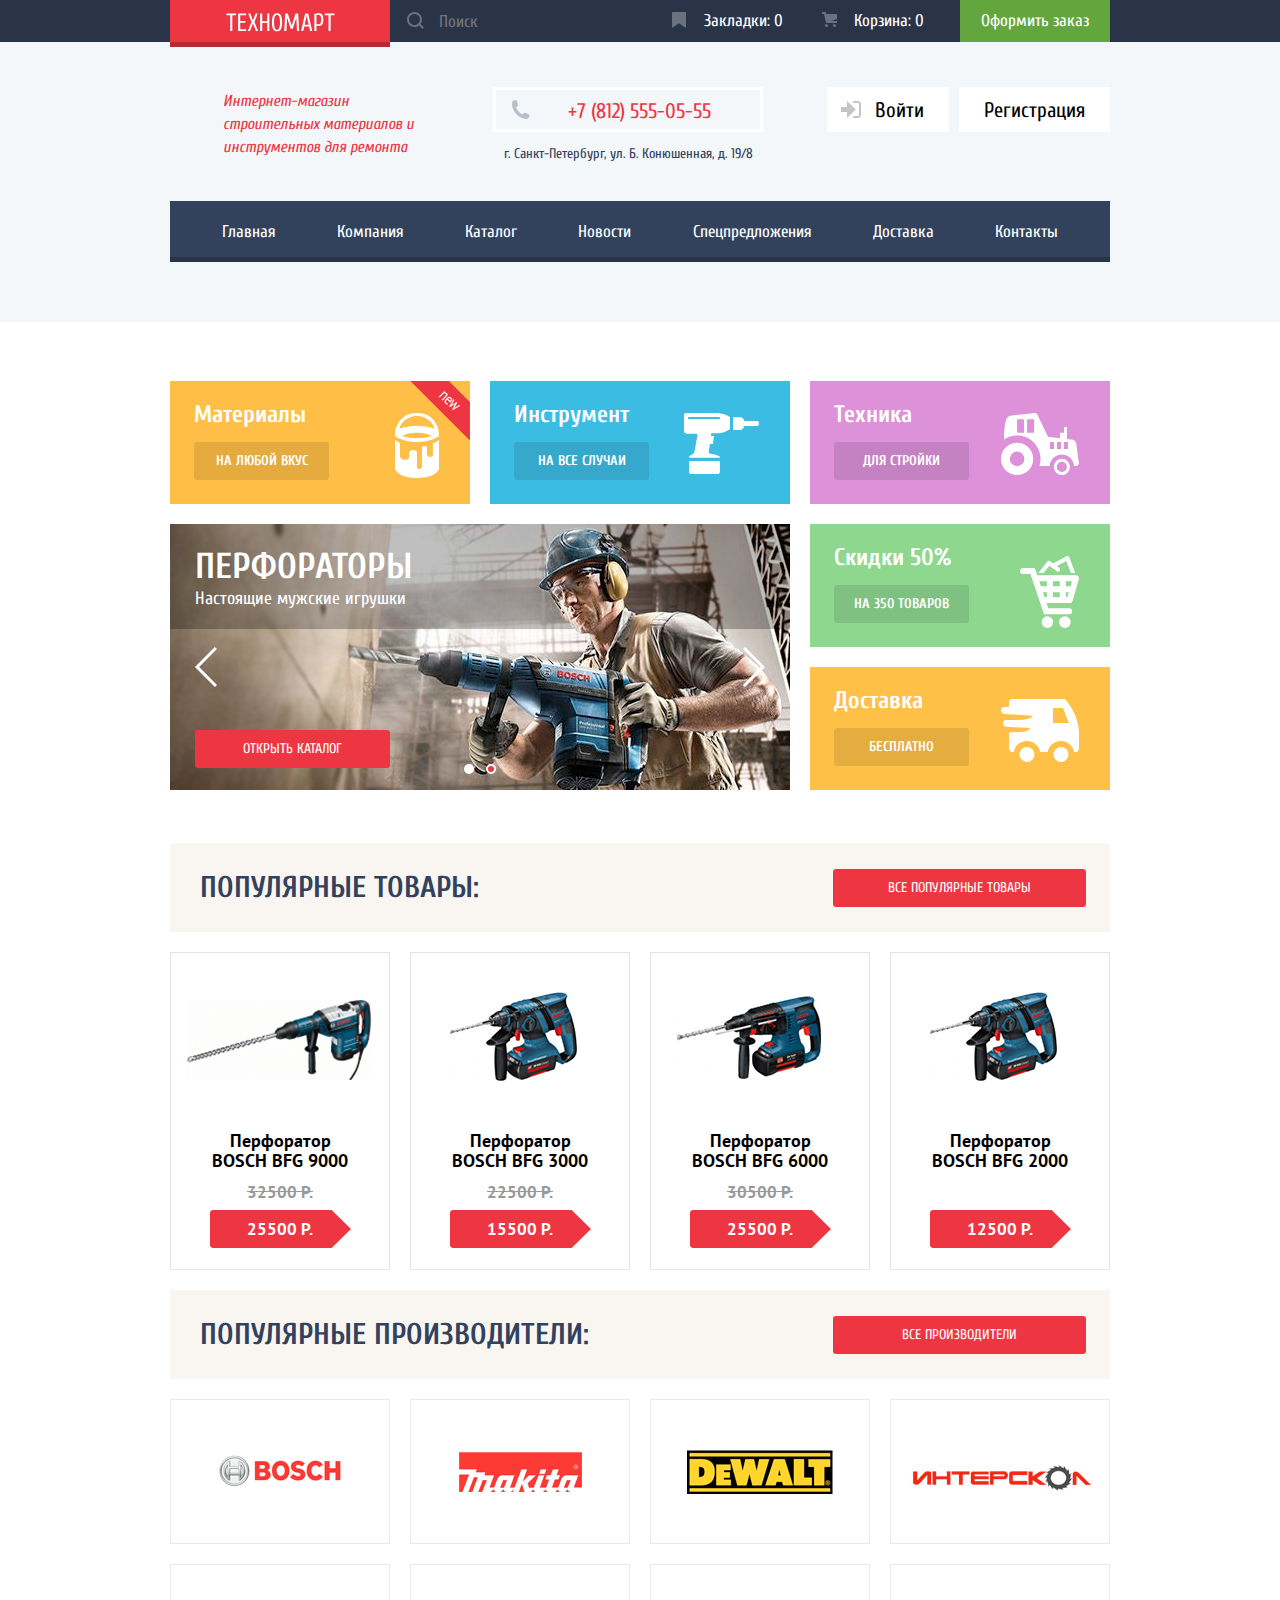
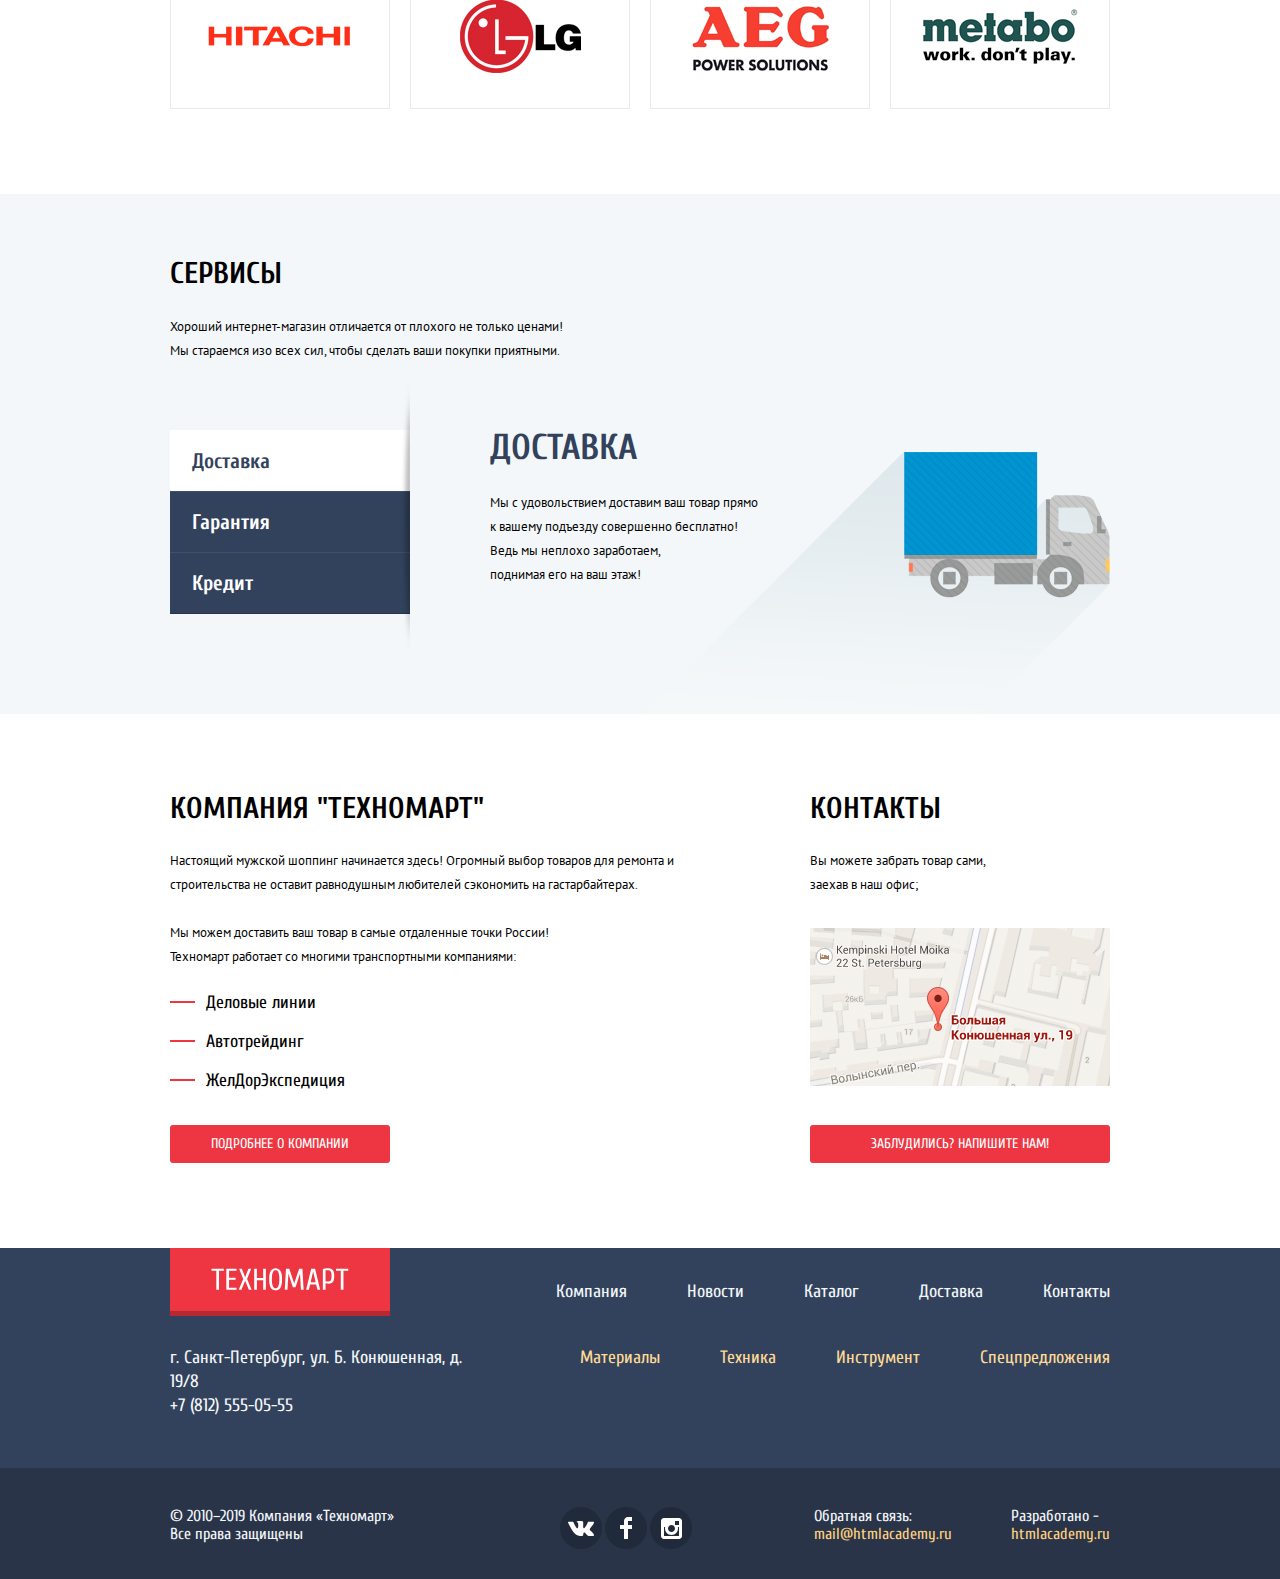
==== commit c2c350c1: "Исправление ошибок вёрстки для защиты проекта" ====
--- a/index.html
+++ b/index.html
@@ -3,8 +3,6 @@
 
 <head>
   <meta charset="utf-8">
-  <link href="https://fonts.googleapis.com/css?family=Cuprum:400,400i,700|PT+Sans:400,700&display=swap&subset=cyrillic"
-    rel="stylesheet">
   <link rel="stylesheet" href="css/normalize.css">
   <link rel="stylesheet" href="css/style.css">
   <title>HTML Academy: Техномарт</title>
@@ -22,9 +20,9 @@
           <svg class="header-search-svg" version="1.1" xmlns="http://www.w3.org/2000/svg"
             xmlns:xlink="http://www.w3.org/1999/xlink" x="0px" y="0px" width="17px" height="17px" viewBox="0 0 17 17"
             enable-background="new 0 0 17 17" xml:space="preserve">
-            <g id="Layer_1">
+            <g id="search-Layer_1">
             </g>
-            <g id="Layer_2">
+            <g>
               <path fill="#231F20" d="M17,15.586l-3.542-3.542C14.421,10.782,15,9.21,15,7.5C15,3.358,11.643,0,7.5,0C3.358,0,0,3.358,0,7.5
                 C0,11.643,3.358,15,7.5,15c1.71,0,3.282-0.579,4.544-1.542L15.586,17L17,15.586z M2,7.5C2,4.467,4.467,2,7.5,2
                 C10.532,2,13,4.467,13,7.5c0,3.032-2.468,5.5-5.5,5.5C4.467,13,2,10.532,2,7.5z" />
@@ -34,9 +32,9 @@
         <ul class="header-top-links">
           <li>
             <a class="header-bookmark" href="">Закладки: 0
-              <svg version="1.1" id="Layer_2" xmlns="http://www.w3.org/2000/svg"
-                xmlns:xlink="http://www.w3.org/1999/xlink" x="0px" y="0px" width="14px" height="16px"
-                viewBox="0 0 14 16" enable-background="new 0 0 14 16" xml:space="preserve">
+              <svg version="1.1" xmlns="http://www.w3.org/2000/svg" xmlns:xlink="http://www.w3.org/1999/xlink" x="0px"
+                y="0px" width="14px" height="16px" viewBox="0 0 14 16" enable-background="new 0 0 14 16"
+                xml:space="preserve">
                 <path fill="#E72C2D" d="M14,15c0,0.55-0.368,0.741-0.818,0.426l-5.363-3.765c-0.45-0.315-1.187-0.315-1.637,0l-5.364,3.765
                 	C0.368,15.741,0,15.55,0,15V1c0-0.55,0.45-1,1-1h12c0.55,0,1,0.45,1,1V15z" />
               </svg>
@@ -44,9 +42,9 @@
           </li>
           <li>
             <a class="header-cart" href="">Корзина: 0
-              <svg version="1.1" id="Layer_1" xmlns="http://www.w3.org/2000/svg"
-                xmlns:xlink="http://www.w3.org/1999/xlink" x="0px" y="0px" width="15px" height="15px"
-                viewBox="0 0 15 15" enable-background="new 0 0 15 15" xml:space="preserve">
+              <svg version="1.1" xmlns="http://www.w3.org/2000/svg" xmlns:xlink="http://www.w3.org/1999/xlink" x="0px"
+                y="0px" width="15px" height="15px" viewBox="0 0 15 15" enable-background="new 0 0 15 15"
+                xml:space="preserve">
                 <g>
                   <circle cx="4.5" cy="13.5" r="1.5" />
                   <circle cx="12.5" cy="13.5" r="1.5" />
@@ -75,9 +73,9 @@
 
         <div class="header-login">
           <a class="button button-login" href="">Войти
-            <svg version="1.1" id="Layer_1" xmlns="http://www.w3.org/2000/svg"
-              xmlns:xlink="http://www.w3.org/1999/xlink" x="0px" y="0px" width="20px" height="17px" viewBox="0 0 20 17"
-              enable-background="new 0 0 20 17" xml:space="preserve">
+            <svg version="1.1" xmlns="http://www.w3.org/2000/svg" xmlns:xlink="http://www.w3.org/1999/xlink" x="0px"
+              y="0px" width="20px" height="17px" viewBox="0 0 20 17" enable-background="new 0 0 20 17"
+              xml:space="preserve">
               <g>
                 <polygon fill="#32425C" points="14.875,8.5 6,0 6,6 0,6 0,11 6,11 6,17 	" />
               </g>
@@ -109,12 +107,12 @@
           <div class="feature-item new">
             <p>Материалы</p>
             <a href="#">На любой вкус</a>
-            <img src="img/icon-1.svg" alt="Банка с краской">
+            <img src="img/icon-1.svg" width="44" height="65" alt="Банка с краской">
           </div>
           <div class="feature-item">
             <p>Инструмент</p>
             <a href="#">На все случаи</a>
-            <img src="img/icon-2.svg" alt="Шуруповёрт">
+            <img src="img/icon-2.svg" width="75" height="61" alt="Шуруповёрт">
           </div>
           <div class="feature-slider">
             <div class="slider-wrapper">
@@ -129,8 +127,8 @@
                 <a href="catalog.html" class="button button-red">Открыть каталог</a>
               </div>
             </div>
-            <a class="slider-arrow slider-prev" href="">prev</a>
-            <a class="slider-arrow slider-next" href="">next</a>
+            <button class="slider-arrow slider-prev" type="button">Предыдущий слайд</button>
+            <button class="slider-arrow slider-next" type="button">Следующий слайд</button>
             <div class="slider-controls">
               <button class="item"></button>
               <button class="item active"></button>
@@ -141,17 +139,17 @@
           <div class="feature-item">
             <p>Техника</p>
             <a href="#">Для стройки</a>
-            <img src="img/icon-3.svg" alt="Трактор">
+            <img src="img/icon-3.svg" width="78" height="62" alt="Трактор">
           </div>
           <div class="feature-item">
             <p>Скидки 50%</p>
             <a href="#">На 350 товаров</a>
-            <img src="img/icon-4.svg" alt="Корзина с покупками">
+            <img src="img/icon-4.svg" width="59" height="72" alt="Корзина с покупками">
           </div>
           <div class="feature-item">
             <p>Доставка</p>
             <a href="#">Бесплатно</a>
-            <img src="img/icon-5.svg" alt="Автомобиль">
+            <img src="img/icon-5.svg" width="78" height="63" alt="Автомобиль">
           </div>
         </div>
       </section>
@@ -167,9 +165,9 @@
               <img src="img/perforator-1.jpg" width="218" height="170" alt="Перфоратор BOSCH BFG 9000">
               <div class="product-overlay">
                 <a href="" class="button button-buy">
-                  <svg version="1.1" id="Layer_1" xmlns="http://www.w3.org/2000/svg"
-                    xmlns:xlink="http://www.w3.org/1999/xlink" x="0px" y="0px" width="15px" height="15px"
-                    viewBox="0 0 15 15" enable-background="new 0 0 15 15" xml:space="preserve">
+                  <svg version="1.1" xmlns="http://www.w3.org/2000/svg" xmlns:xlink="http://www.w3.org/1999/xlink"
+                    x="0px" y="0px" width="15px" height="15px" viewBox="0 0 15 15" enable-background="new 0 0 15 15"
+                    xml:space="preserve">
                     <g>
                       <circle cx="4.5" cy="13.5" r="1.5" />
                       <circle cx="12.5" cy="13.5" r="1.5" />
@@ -190,9 +188,9 @@
               <img src="img/perforator-2.jpg" width="218" height="170" alt="Перфоратор BOSCH BFG 3000">
               <div class="product-overlay">
                 <a href="" class="button button-buy">
-                  <svg version="1.1" id="Layer_1" xmlns="http://www.w3.org/2000/svg"
-                    xmlns:xlink="http://www.w3.org/1999/xlink" x="0px" y="0px" width="15px" height="15px"
-                    viewBox="0 0 15 15" enable-background="new 0 0 15 15" xml:space="preserve">
+                  <svg version="1.1" xmlns="http://www.w3.org/2000/svg" xmlns:xlink="http://www.w3.org/1999/xlink"
+                    x="0px" y="0px" width="15px" height="15px" viewBox="0 0 15 15" enable-background="new 0 0 15 15"
+                    xml:space="preserve">
                     <g>
                       <circle cx="4.5" cy="13.5" r="1.5" />
                       <circle cx="12.5" cy="13.5" r="1.5" />
@@ -213,9 +211,9 @@
               <img src="img/perforator-3.jpg" width="218" height="170" alt="Перфоратор BOSCH BFG 6000">
               <div class="product-overlay">
                 <a href="" class="button button-buy">
-                  <svg version="1.1" id="Layer_1" xmlns="http://www.w3.org/2000/svg"
-                    xmlns:xlink="http://www.w3.org/1999/xlink" x="0px" y="0px" width="15px" height="15px"
-                    viewBox="0 0 15 15" enable-background="new 0 0 15 15" xml:space="preserve">
+                  <svg version="1.1" xmlns="http://www.w3.org/2000/svg" xmlns:xlink="http://www.w3.org/1999/xlink"
+                    x="0px" y="0px" width="15px" height="15px" viewBox="0 0 15 15" enable-background="new 0 0 15 15"
+                    xml:space="preserve">
                     <g>
                       <circle cx="4.5" cy="13.5" r="1.5" />
                       <circle cx="12.5" cy="13.5" r="1.5" />
@@ -236,9 +234,9 @@
               <img src="img/perforator-4.jpg" width="218" height="170" alt="Перфоратор BOSCH BFG 2000">
               <div class="product-overlay">
                 <a href="" class="button button-buy">
-                  <svg version="1.1" id="Layer_1" xmlns="http://www.w3.org/2000/svg"
-                    xmlns:xlink="http://www.w3.org/1999/xlink" x="0px" y="0px" width="15px" height="15px"
-                    viewBox="0 0 15 15" enable-background="new 0 0 15 15" xml:space="preserve">
+                  <svg version="1.1" xmlns="http://www.w3.org/2000/svg" xmlns:xlink="http://www.w3.org/1999/xlink"
+                    x="0px" y="0px" width="15px" height="15px" viewBox="0 0 15 15" enable-background="new 0 0 15 15"
+                    xml:space="preserve">
                     <g>
                       <circle cx="4.5" cy="13.5" r="1.5" />
                       <circle cx="12.5" cy="13.5" r="1.5" />
@@ -259,28 +257,28 @@
         </div>
         <ul class="manufacturer-list">
           <li class="manufacturer-item">
-            <a href=""><img src="img/bosch.png" alt="Bosch">Bosch</a>
-          </li>
-          <li class="manufacturer-item">
-            <a href=""><img src="img/makita.png" alt="Makita">Makita</a>
-          </li>
-          <li class="manufacturer-item">
-            <a href=""><img src="img/dewalt.png" alt="DeWalt">DeWalt</a>
-          </li>
-          <li class="manufacturer-item">
-            <a href=""><img src="img/interskol.png" alt="Интерскол">Интерскол</a>
-          </li>
-          <li class="manufacturer-item">
-            <a href=""><img src="img/hitachi.png" alt="Hitachi">Hitachi</a>
-          </li>
-          <li class="manufacturer-item">
-            <a href=""><img src="img/lg.png" alt="LG">LG</a>
-          </li>
-          <li class="manufacturer-item">
-            <a href=""><img src="img/aeg.png" alt="AEG">AEG</a>
-          </li>
-          <li class="manufacturer-item">
-            <a href=""><img src="img/metabo.png" alt="metabo">metabo</a>
+            <a href=""><img src="img/bosch.png" width="126" height="37" alt="Bosch">Bosch</a>
+          </li>
+          <li class="manufacturer-item">
+            <a href=""><img src="img/makita.png" width="123" height="40" alt="Makita">Makita</a>
+          </li>
+          <li class="manufacturer-item">
+            <a href=""><img src="img/dewalt.png" width="146" height="44" alt="DeWalt">DeWalt</a>
+          </li>
+          <li class="manufacturer-item">
+            <a href=""><img src="img/interskol.png" width="200" height="88" alt="Интерскол">Интерскол</a>
+          </li>
+          <li class="manufacturer-item">
+            <a href=""><img src="img/hitachi.png" width="169" height="31" alt="Hitachi">Hitachi</a>
+          </li>
+          <li class="manufacturer-item">
+            <a href=""><img src="img/lg.png" width="121" height="73" alt="LG">LG</a>
+          </li>
+          <li class="manufacturer-item">
+            <a href=""><img src="img/aeg.png" width="151" height="96" alt="AEG">AEG</a>
+          </li>
+          <li class="manufacturer-item">
+            <a href=""><img src="img/metabo.png" width="204" height="69" alt="metabo">metabo</a>
           </li>
         </ul>
       </section>
@@ -288,8 +286,8 @@
     <section class="index-services">
       <div class="container">
         <h2>Сервисы</h2>
-        <p>Хороший интернет-магазин отличается от плохого не только ценами! <br>
-          Мы стараемся изо всех сил, чтобы сделать ваши покупки приятными</p>
+        <p class="index-services-desc">Хороший интернет-магазин отличается от плохого не только ценами! Мы стараемся изо
+          всех сил, чтобы сделать ваши покупки приятными.</p>
         <div class="index-services-wrapper">
           <div class="index-services-buttons">
             <button class="active" type="button">Доставка</button>
@@ -301,7 +299,8 @@
               <div>
                 <h3>Доставка</h3>
                 <p>Мы с удовольствием доставим ваш товар прямо <br>
-                  к вашему подъезду совершенно бесплатно! <br> Ведь мы неплохо заработаем, <br> поднимая его на ваш
+                  к вашему подъезду совершенно бесплатно!</p>
+                <p>Ведь мы неплохо заработаем, <br> поднимая его на ваш
                   этаж!</p>
               </div>
             </li>
@@ -309,8 +308,10 @@
               <div>
                 <h3>Гарантия</h3>
                 <p>
-                  Если купленный у нас товар поломается или заискрит, а также в случае пожара, спровоцированного его
-                  возгоранием, вы всегда можете быть уверены в нашей гарантии. Мы обменяем сгоревший товар на новый <br>
+                  Если купленный у нас товар поломается или заискрит, <br> а также в случае пожара, спровоцированного
+                  его
+                  возгоранием, вы всегда можете быть уверены в нашей гарантии. Мы обменяем сгоревший товар на новый.
+                  <br>
                   Дом уж восстановите как-нибудь сами.
                 </p>
               </div>
@@ -337,7 +338,7 @@
           равнодушным любителей сэкономить на гастарбайтерах.
         </p>
         <p>
-          Мы можем доставить ваш товар в самые отдаленные точки России! <br>
+          Мы можем доставить ваш товар в самые отдаленные точки России!
           Техномарт работает со многими транспортными компаниями:
         </p>
         <ul class="index-partners-list">
@@ -353,12 +354,12 @@
           Контакты
         </h2>
         <p>
-          Вы можете забрать товар сами, <br>
+          Вы можете забрать товар сами,
           заехав в наш офис;
         </p>
-        <div class="map-button">
-          <img src="img/map.png" alt="Карта">
-        </div>
+        <a href="" class="map-button">
+          <img src="img/map.png" width="300" height="158" alt="г. Санкт-Петербург ул. Большая Конюшенная, 19">
+        </a>
         <a class="button button-red button-feedback" href="">Заблудились? Напишите нам!</a>
       </section>
     </div>
@@ -404,26 +405,26 @@
         <ul class="footer-social">
           <li class="footer-social-item">
             <a href="">
-              <img src="img/vk-icon.svg" alt="Вконтакте">
+              <img src="img/vk-icon.svg" width="26" height="15" alt="Вконтакте">
             </a>
           </li>
           <li class="footer-social-item">
             <a href="">
-              <img src="img/fb-icon.svg" alt="facebook">
+              <img src="img/fb-icon.svg" width="12" height="22" alt="facebook">
             </a>
           </li>
           <li class="footer-social-item">
             <a href="">
-              <img src="img/insta-icon.svg" alt="instagram">
+              <img src="img/insta-icon.svg" width="21" height="21" alt="instagram">
             </a>
           </li>
         </ul>
         <p class="footer-feedback">
-          Обратная связь: <br>
+          Обратная связь:
           <a href="mailto:mail@htmlacademy.ru">mail@htmlacademy.ru</a>
         </p>
         <p class="footer-developer">
-          Разработано - <br>
+          Разработано -
           <a href="https://htmlacademy.ru/intensive/htmlcss">htmlacademy.ru</a>
         </p>
       </div>
--- a/css/style.css
+++ b/css/style.css
@@ -1,3 +1,5 @@
+@import url("https://fonts.googleapis.com/css2?family=Cuprum:ital,wght@0,400;0,700;1,400&family=PT+Sans:ital,wght@0,400;0,700;1,400&display=swap");
+
 html {
   box-sizing: border-box;
 }
@@ -35,42 +37,69 @@
 }
 
 .visually-hidden {
-	position: absolute !important;
+	position: absolute;
 	clip: rect(1px 1px 1px 1px); /* IE6, IE7 */
 	clip: rect(1px, 1px, 1px, 1px);
-	padding:0 !important;
-	border:0 !important;
-	height: 1px !important; 
-	width: 1px !important; 
+	padding:0;
+	border:0;
+	height: 1px; 
+	width: 1px; 
 	overflow: hidden;
 }
 
 .flex-container {
   display: flex;
+}
+
+@-webkit-keyframes bounce {
+  0% {
+    -webkit-transform: translateY(-2000px);
+            transform: translateY(-2000px);
+  }
+
+  70% {
+    -webkit-transform: translateY(30px);
+            transform: translateY(30px);
+  }
+
+  90% {
+    -webkit-transform: translateY(-10px);
+            transform: translateY(-10px);
+  }
+
+  100% {
+    -webkit-transform: translateY(0);
+            transform: translateY(0);
+  }
 }
 
 @keyframes bounce {
   0% {
-    transform: translateY(-2000px);
+    -webkit-transform: translateY(-2000px);
+            transform: translateY(-2000px);
   }
 
   70% {
-    transform: translateY(30px);
+    -webkit-transform: translateY(30px);
+            transform: translateY(30px);
   }
 
   90% {
-    transform: translateY(-10px);
+    -webkit-transform: translateY(-10px);
+            transform: translateY(-10px);
   }
 
   100% {
-    transform: translateY(0);
+    -webkit-transform: translateY(0);
+            transform: translateY(0);
   }
 }
 
-@keyframes shake {
+@-webkit-keyframes shake {
   0%,
   100% {
-    transform: translateX(0);
+    -webkit-transform: translateX(0);
+            transform: translateX(0);
   }
 
   10%,
@@ -78,14 +107,41 @@
   50%,
   70%,
   90% {
-    transform: translateX(-10px);
+    -webkit-transform: translateX(-10px);
+            transform: translateX(-10px);
   }
 
   20%,
   40%,
   60%,
   80% {
-    transform: translateX(10px);
+    -webkit-transform: translateX(10px);
+            transform: translateX(10px);
+  }
+}
+
+@keyframes shake {
+  0%,
+  100% {
+    -webkit-transform: translateX(0);
+            transform: translateX(0);
+  }
+
+  10%,
+  30%,
+  50%,
+  70%,
+  90% {
+    -webkit-transform: translateX(-10px);
+            transform: translateX(-10px);
+  }
+
+  20%,
+  40%,
+  60%,
+  80% {
+    -webkit-transform: translateX(10px);
+            transform: translateX(10px);
   }
 }
 
@@ -139,6 +195,22 @@
 
   background-color: transparent;
   border: none;
+}
+
+.header-search::-webkit-input-placeholder {
+  color: #ffffff;
+}
+
+.header-search::-moz-placeholder {
+  color: #ffffff;
+}
+
+.header-search:-ms-input-placeholder {
+  color: #ffffff;
+}
+
+.header-search::-ms-input-placeholder {
+  color: #ffffff;
 }
 
 .header-search::placeholder {
@@ -445,6 +517,7 @@
   position: relative;
   
   display: inline-block;
+  vertical-align: top;
   margin-left: 17px;
   margin-right: 17px;
   margin-top: 8px;
@@ -501,10 +574,15 @@
 }
 
 .main-nav-list {
-  margin: 0;
-  padding: 0;
+  display: flex;
+  flex-wrap: wrap;
+  margin: 0;
+  padding: 0 21px;
+
   list-style: none;
-  display: flex;
+
+  background-color: #32425c;
+  box-shadow: inset 0px -5px 0 0 #293449;
 }
 
 .main-nav-item {
@@ -513,8 +591,7 @@
 
 .main-nav-item a {
   display: block;
-  padding-top: 22px;
-  padding-bottom: 22px;
+  padding: 22px 10px;
   
   font-size: 17px;
   line-height: 17px;
@@ -574,7 +651,16 @@
 .index-about p {
   margin: 0;
   padding: 0;
-  margin-bottom: 26px;
+  margin-bottom: 24px;
+}
+
+.index-about p:last-of-type {
+  width: 390px;
+}
+
+.index-contacts p {
+  width: 180px;
+  margin-bottom: 31px;
 }
 
 .map-button img {
@@ -715,6 +801,7 @@
 
 .page-title {
   padding: 32px 30px;
+  margin-bottom: 17px;
   
   font-family: "Cuprum", "Arial", sans-serif;
   font-size: 30px;
@@ -800,6 +887,8 @@
   height: 20px;
   margin-left: -10px;
 
+  font-size: 0;
+  
   border-radius: 50%;
   background-color: #ffffff;
   cursor: pointer;
@@ -851,7 +940,7 @@
 }
 
 .filter legend {
-  margin-bottom: 17px;
+  margin-bottom: 13px;
   
   font-size: 17px;
   line-height: 30px;
@@ -876,10 +965,14 @@
   
   display: block;
   padding-left: 35px;
-  margin-bottom: 24px;
+  margin-bottom: 20px;
   
   font-size: 15px;
   line-height: 20px;
+}
+
+.filter-item:last-of-type label {
+  margin-bottom: 0;
 }
 
 .filter-item input[type="checkbox"] + label::before {
@@ -939,10 +1032,10 @@
   border: 1px solid #e5e5e5;
 }
 
-.filter-list input[type="checkbox"],
+/* .filter-list input[type="checkbox"],
 .filter-list input[type="radio"] {
   display: none;
-}
+} */
 
 .filter fieldset:last-of-type {
   border-bottom: none;
@@ -951,6 +1044,7 @@
 .filter .button-submit {
   width: 140px;
   height: 38px;
+  margin-top: 49px;
 
   border: 1px solid #e5e5e5;
   border-radius: 3px;
@@ -965,10 +1059,18 @@
   border-color: #ee3643;
 }
 
+.filter input:focus + label {
+  outline-color: rgb(77, 144, 254); // #4D90FE
+  outline-offset: -2px;
+  outline-style: auto;
+  outline-width: 5px;
+}
+
 .catalog-sort {
   display: flex;
   align-items: center;
   padding-left: 19px;
+  height: 38px;
   min-height: 38px;
   
   font-size: 13px;
@@ -984,6 +1086,7 @@
 
 .catalog-sort > div {
   display: flex;
+  flex-wrap: wrap;
   align-items: center;
   justify-content: space-between;
   width: 460px;
@@ -1017,6 +1120,10 @@
   border-bottom: none;
 }
 
+.sort-item-icon {
+  font-size: 0;
+}
+
 .sort-item-icon.active svg,
 .sort-item-icon.active path {
   fill: #ee3643;
@@ -1043,7 +1150,7 @@
   display: flex;
   flex-direction: column;
   width: 220px;
-  height: 318px;
+  min-height: 318px;
   border: 1px solid #e5e5e5;
   padding-bottom: 21px;
   margin-bottom: 20px;
@@ -1109,6 +1216,7 @@
 .product-item h3 {
   margin: 0 auto;
   width: 160px;
+  min-height: 40px;
   order: 1;
   
   font-size: 18px;
@@ -1325,6 +1433,7 @@
   padding-top: 10px;
   padding-bottom: 10px;
   border-radius: 3px;
+  overflow: hidden;
 
   background-color: rgba(0, 0, 0, 0.1);
 
@@ -1379,6 +1488,7 @@
   padding-top: 25px;
   background-repeat: no-repeat;
   background-position: 0 0;
+  background-color: #786652;
 }
 
 .slider-item.active {
@@ -1395,6 +1505,8 @@
 
 .slider-arrow {
   position: absolute;
+  margin: 0;
+  padding: 0;
   top: 50%;
   margin-top: -20px;
   width: 22px;
@@ -1402,15 +1514,18 @@
 
   font-size: 0;
 
+  background-color: transparent;
   background-repeat: no-repeat;
   background-position: 0 0;
+  border: none;
 }
 
 .slider-controls {
   position: absolute;
   left: 50%;
   bottom: 36px;
-  transform: translateX(-50%);
+  -webkit-transform: translateX(-50%);
+          transform: translateX(-50%);
 
   display: flex;
 }
@@ -1549,12 +1664,6 @@
   min-height: 520px;
 }
 
-.index-services p {
-  margin: 0;
-  padding: 0;
-  margin-bottom: 10px;
-}
-
 .index-services .container {
   padding-top: 65px;
 }
@@ -1562,13 +1671,18 @@
 .index-services h2 { 
   margin: 0;
   padding: 0;
-  margin-bottom: 35px;
+  margin-bottom: 26px;
   
   font-family: "Cuprum", "Arial", sans-serif;
   font-size: 30px;
   line-height: 30px;
   color: #000000;
   text-transform: uppercase;
+}
+
+.index-services-desc {
+  width: 400px;
+  padding: 0;
 }
 
 .index-services-list {
@@ -1598,7 +1712,7 @@
 
 .index-services-wrapper {
   display: flex;
-  padding-top: 60px;
+  padding-top: 54px;
 }
 
 .index-services-buttons {
@@ -1671,7 +1785,7 @@
 .index-services-item h3 {
   margin: 0;
   padding: 0;
-  margin-bottom: 32px;
+  margin-bottom: 25px;
   
   font-family: "Cuprum", "Arial", sans-serif;
   font-size: 36px;
@@ -1688,7 +1802,6 @@
 .index-services-item p {
   margin: 0;
   padding: 0;
-  margin-bottom: 30px;
   width: 375px;
 }
 
@@ -1854,6 +1967,7 @@
 
 .footer-feedback a,
 .footer-developer a {
+  display: block;
   color: #ffd180;
 }
 
@@ -1875,6 +1989,9 @@
   width: 42px;
   height: 42px;
   margin-right: 3px;
+
+  font-size: 0;
+  
   border-radius: 50%;
   background-color: #212a3a;
 }
@@ -1949,11 +2066,13 @@
 }
 
 .modal-close::before {
-  transform: rotate(45deg);
+  -webkit-transform: rotate(45deg);
+          transform: rotate(45deg);
 }
 
 .modal-close::after {
-  transform: rotate(-45deg);
+  -webkit-transform: rotate(-45deg);
+          transform: rotate(-45deg);
 }
 
 .modal-cart p {
@@ -2066,6 +2185,11 @@
   border-radius: 3px;
 }
 
+.modal-feedback input:focus,
+.modal-feedback textarea:focus {
+  outline-color: #ee3643;
+}
+
 .modal-feedback textarea {
   width: 100%;
   min-height: 114px;
@@ -2104,9 +2228,12 @@
 .modal-show {
   display: block;
 
-  animation: bounce 0.6s;
+  -webkit-animation: bounce 0.6s;
+
+          animation: bounce 0.6s;
 }
 
 .modal-error {
-  animation: shake 0.6s;
+  -webkit-animation: shake 0.6s;
+          animation: shake 0.6s;
 }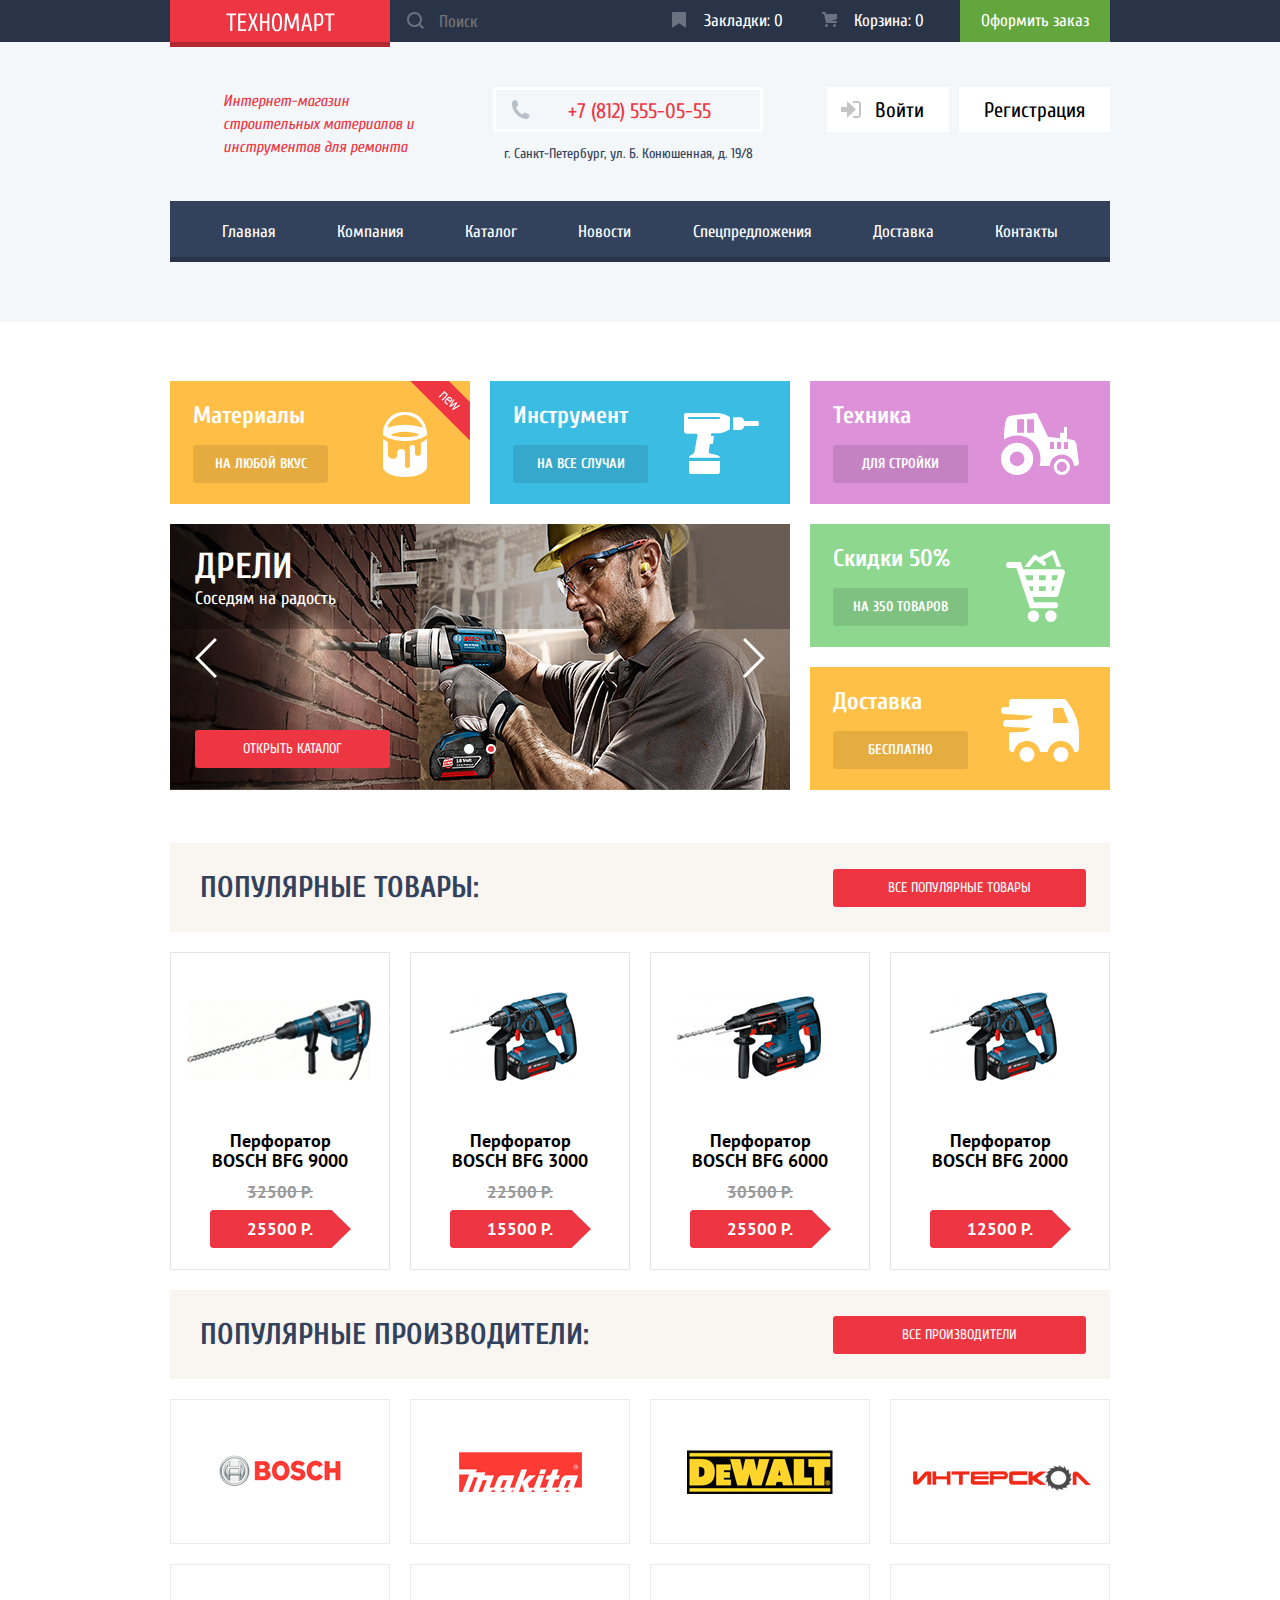
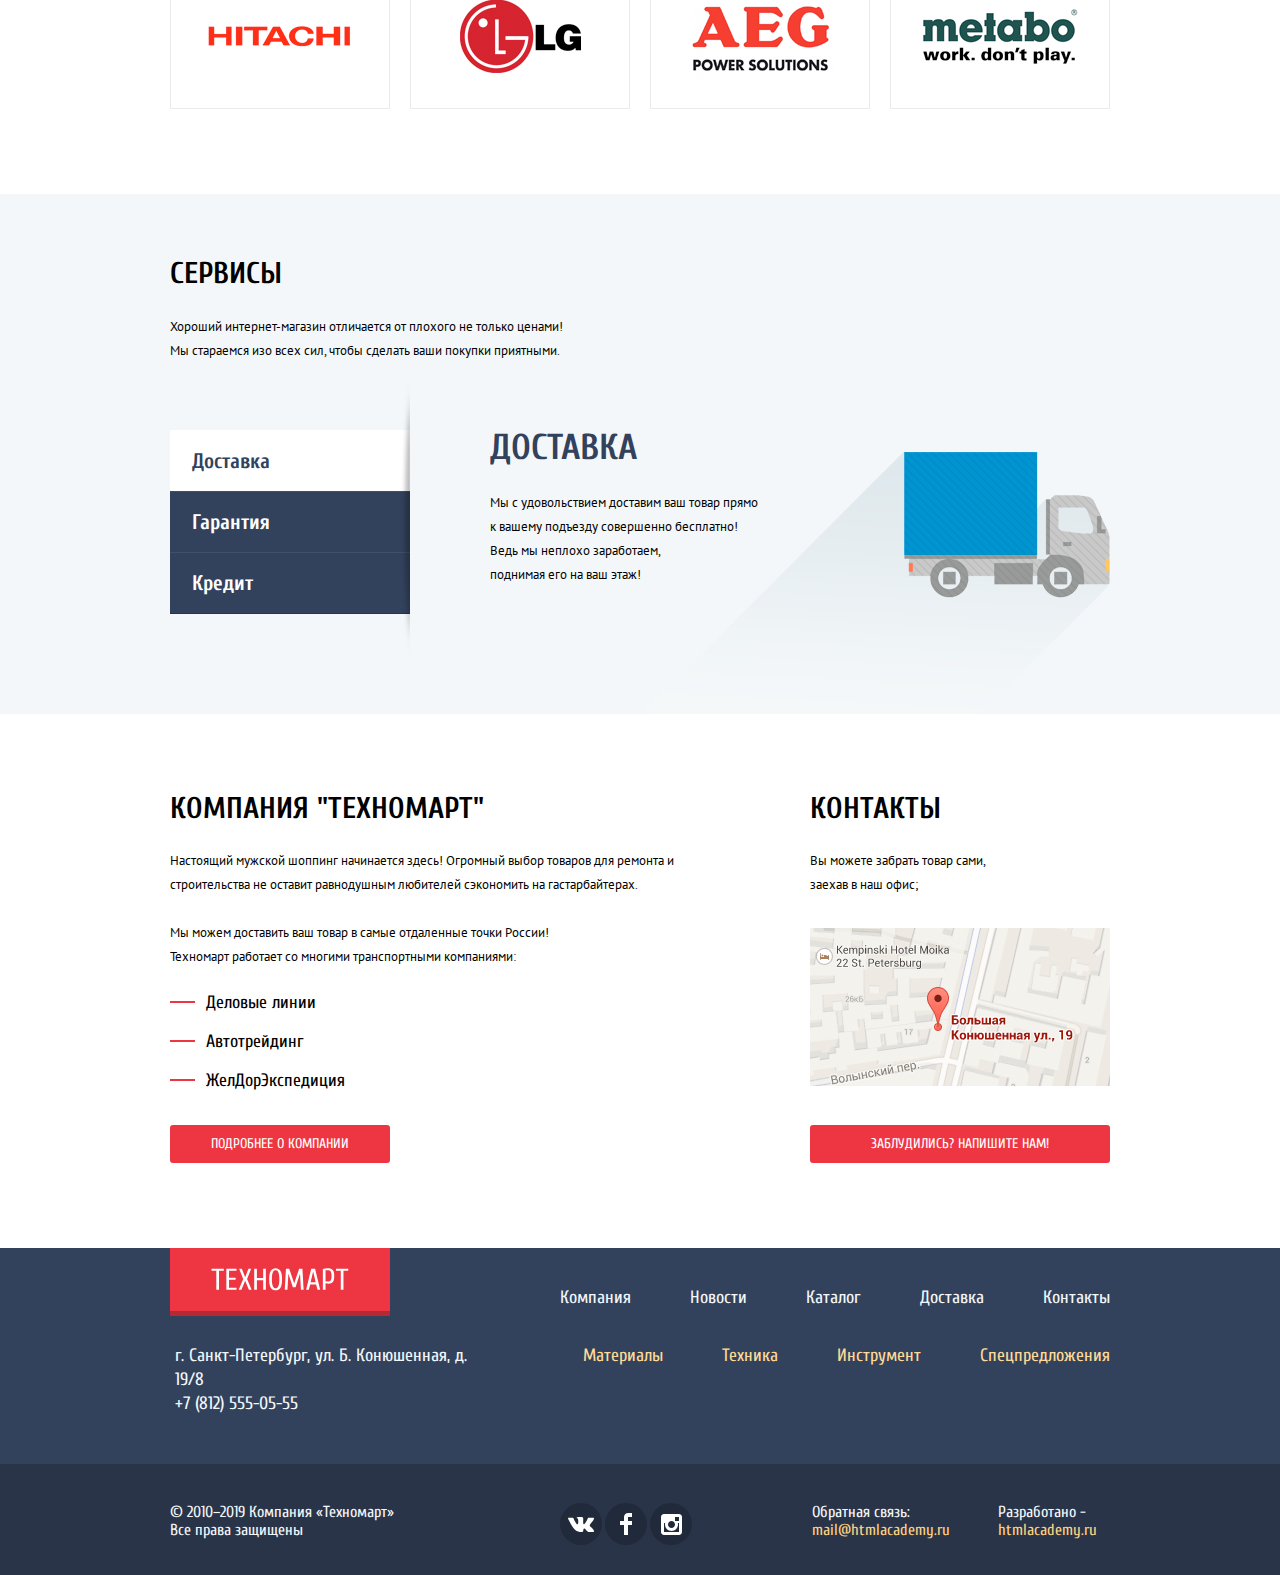
==== commit e473a490: "Исправление ошибок переполнения и pixel perfect" ====
--- a/index.html
+++ b/index.html
@@ -3,8 +3,8 @@
 
 <head>
   <meta charset="utf-8">
-  <link rel="stylesheet" href="css/normalize.css">
-  <link rel="stylesheet" href="css/style.css">
+  <link rel="stylesheet" href="css/normalize-min.css">
+  <link rel="stylesheet" href="css/style-min.css">
   <title>HTML Academy: Техномарт</title>
 </head>
 
@@ -104,24 +104,24 @@
     <div class="container">
       <section class="features">
         <div class="features-first-column">
-          <div class="feature-item new">
+          <div class="first-column feature-item new">
             <p>Материалы</p>
             <a href="#">На любой вкус</a>
             <img src="img/icon-1.svg" width="44" height="65" alt="Банка с краской">
           </div>
-          <div class="feature-item">
+          <div class="first-column feature-item">
             <p>Инструмент</p>
             <a href="#">На все случаи</a>
             <img src="img/icon-2.svg" width="75" height="61" alt="Шуруповёрт">
           </div>
           <div class="feature-slider">
             <div class="slider-wrapper">
-              <div class="slider-item">
+              <div class="slider-item active">
                 <p class="slider-title">Дрели</p>
                 <p class="slider-text">Соседям на радость</p>
                 <a href="catalog.html" class="button button-red">Открыть каталог</a>
               </div>
-              <div class="slider-item active">
+              <div class="slider-item">
                 <p class="slider-title">Перфораторы</p>
                 <p class="slider-text">Настоящие мужские игрушки</p>
                 <a href="catalog.html" class="button button-red">Открыть каталог</a>
@@ -136,17 +136,17 @@
           </div>
         </div>
         <div class="features-second-column">
-          <div class="feature-item">
+          <div class="second-column feature-item">
             <p>Техника</p>
             <a href="#">Для стройки</a>
             <img src="img/icon-3.svg" width="78" height="62" alt="Трактор">
           </div>
-          <div class="feature-item">
+          <div class="second-column feature-item">
             <p>Скидки 50%</p>
             <a href="#">На 350 товаров</a>
             <img src="img/icon-4.svg" width="59" height="72" alt="Корзина с покупками">
           </div>
-          <div class="feature-item">
+          <div class="second-column feature-item">
             <p>Доставка</p>
             <a href="#">Бесплатно</a>
             <img src="img/icon-5.svg" width="78" height="63" alt="Автомобиль">
@@ -482,7 +482,7 @@
   </section>
 
 
-  <script src="js/scripts.js"></script>
+  <script src="js/scripts-min.js"></script>
 </body>
 
-</html>+</html>
--- a/css/style-min.css
+++ b/css/style-min.css
@@ -0,0 +1 @@
+@import url(https://fonts.googleapis.com/css2?family=Cuprum:ital,wght@0,400;0,700;1,400&family=PT+Sans:ital,wght@0,400;0,700;1,400&display=swap);html{box-sizing:border-box}*,*::before,*::after{box-sizing:inherit}body{margin:0;padding:0;font-family:"PT Sans","Arial",sans-serif;font-size:13px;line-height:24px;color:#000;background-color:#fff}img{max-width:100%}a{text-decoration:none}.container{width:960px;margin:0 auto;padding:0 10px}.visually-hidden{position:absolute;clip:rect(1px 1px 1px 1px);clip:rect(1px,1px,1px,1px);padding:0;border:0;height:1px;width:1px;overflow:hidden}.flex-container{display:flex}@-webkit-keyframes bounce{0%{-webkit-transform:translateY(-2000px);transform:translateY(-2000px)}70%{-webkit-transform:translateY(30px);transform:translateY(30px)}90%{-webkit-transform:translateY(-10px);transform:translateY(-10px)}100%{-webkit-transform:translateY(0);transform:translateY(0)}}@keyframes bounce{0%{-webkit-transform:translateY(-2000px);transform:translateY(-2000px)}70%{-webkit-transform:translateY(30px);transform:translateY(30px)}90%{-webkit-transform:translateY(-10px);transform:translateY(-10px)}100%{-webkit-transform:translateY(0);transform:translateY(0)}}@-webkit-keyframes shake{0%,100%{-webkit-transform:translateX(0);transform:translateX(0)}10%,30%,50%,70%,90%{-webkit-transform:translateX(-10px);transform:translateX(-10px)}20%,40%,60%,80%{-webkit-transform:translateX(10px);transform:translateX(10px)}}@keyframes shake{0%,100%{-webkit-transform:translateX(0);transform:translateX(0)}10%,30%,50%,70%,90%{-webkit-transform:translateX(-10px);transform:translateX(-10px)}20%,40%,60%,80%{-webkit-transform:translateX(10px);transform:translateX(10px)}}.main-header{min-height:320px;background-color:#f4f7f9}.header-top{height:42px;font-family:"Cuprum","Arial",sans-serif;background-color:#293449}.header-top-wrapper{display:flex}.logo{background-color:#ee3643;box-shadow:inset 0 -5px 0 0 rgba(0,0,0,.24)}.header-logo{width:220px;height:47px;padding-top:13px}.header-logo img{display:block;margin:0 auto}.header-search{position:relative}.header-search input{display:block;width:270px;height:42px;padding-left:49px;padding-right:10px;color:#fff;font-size:17px;background-color:transparent;border:none}.header-search::-webkit-input-placeholder{color:#fff}.header-search::-moz-placeholder{color:#fff}.header-search:-ms-input-placeholder{color:#fff}.header-search::-ms-input-placeholder{color:#fff}.header-search::placeholder{color:#fff}.header-search svg{position:absolute;top:12px;left:17px;width:17px;height:17px;opacity:.3}.header-search path{fill:#fff}.header-search input:hover{color:#fff;background-color:#212a3a}.header-search:hover svg{opacity:1}.header-search input:focus{color:#000;background-color:#fff}.header-search-input:focus + svg path{fill:#ee3643}.logo:hover,.logo:focus{background-color:#ca2c37}.logo:active{background-color:#ba2732}.header-top ul{list-style:none}.header-top a{font-size:17px;line-height:18px;color:#fff}.header-top-links{display:flex;margin:0;padding:0}.header-bottom-wrapper{display:flex}.header-top-links a{position:relative;display:block;width:150px;height:42px;padding-left:44px;line-height:42px}.header-top-links a.active{background-color:#ee3643}.header-bookmark svg,.header-cart svg{position:absolute;top:12px;left:12px;opacity:.3;fill:#fff}.header-bookmark path,.header-cart path{fill:#fff}.header-bookmark:hover svg,.header-cart:hover svg{opacity:1}.header-top-links a:hover,.header-top-links a:focus{background-color:#212a3a}.header-top-links a:active{background-color:#161d29;opacity:.6}.header-top-links .order{margin:0;padding:0;text-align:center;background-color:#63a63e}.header-top-links .order:hover,.header-top-links .order:focus{background-color:#5fbb2d}.header-top-links .order:active{color:rgba(255,255,255,.5);background-color:#518534}.header-bottom{padding-top:45px;padding-bottom:60px;font-family:"Cuprum","Arial",sans-serif;background-color:#f4f7f9}.header-slogan{margin-top:0;margin-bottom:0;margin-left:53px;padding-top:3px;width:200px;font-size:16px;line-height:23px;font-style:italic;color:#ee3643}.header-contacts{width:270px;margin-left:70px;text-align:center}.header-contacts .phone{position:relative;display:block;width:270px;height:45px;padding-left:22px;padding-top:11px;margin-bottom:10px;font-size:21px;line-height:21px;color:#ee3643;border:3px solid #fff}.header-contacts .phone::before{content:"";position:absolute;top:10px;left:15px;width:19px;height:19px;background-image:url(../img/icon-phone.svg);background-repeat:no-repeat;background-position:0 0}.header-contacts p{margin:0;padding:0;font-size:14px;line-height:24px;color:#32425c}.header-login{display:flex;flex-wrap:wrap;height:45px}.header-login .button{position:relative;display:block;padding-left:25px;padding-right:25px;padding-top:13px;margin-left:10px;font-size:21px;line-height:21px;color:#000;background-color:#fff}.header-login .button-login{padding-left:48px}.button-login svg{position:absolute;left:14px;top:14px}.button-login path,.button-login polygon{fill:#c5c5c5}.button-login:hover path,.button-login:hover polygon{fill:#32425C}.button-login:active path,.button-login:active polygon{fill:#c5c5c5}.header-user .button{position:relative;margin-left:0;height:45px;padding-left:45px;font-size:21px;line-height:45px;color:#000;font-family:"Cuprum","Aria;",sans-serif;background-color:#fff;overflow:hidden}.header-user svg{position:absolute}.button-profile svg{top:13px;left:13px}.button-exit svg{top:13px;right:14px}.button-profile:hover path,.button-profile:focus path,.button-exit:hover path,.button-exit:focus path{fill:#32425c}.header-user .button-profile{flex-grow:1}.header-user .button-exit{width:37px}.header-user .button:active{color:rgba(0,0,0,.3)}.header-user-links a{position:relative;display:inline-block;vertical-align:top;margin-left:17px;margin-right:17px;margin-top:8px;color:#32425c;font-size:16px;line-height:18px;text-decoration:underline}.header-user-links a:nth-child(n+2)::before{content:"";position:absolute;left:-19px;top:8px;width:4px;height:4px;background-color:#32425c;border-radius:50%}.header-user-links a:hover,.header-user-links a:focus{color:#ee3643}.header-user-links a:active,.header-user-links a:active{color:rgba(50,66,92,.3)}.header-login{margin-left:auto}.header-user{width:300px;margin-left:auto}.header-login .button:hover,.header-login .button:focus{color:#ee3643}.header-login .button:active{color:rgba(0,0,0,.3)}.main-nav{margin-top:35px}.main-nav-list{display:flex;flex-wrap:wrap;margin:0;padding:0 21px;list-style:none;background-color:#32425c;box-shadow:inset 0 -5px 0 0 #293449}.main-nav-item{flex-grow:1}.main-nav-item a{display:block;padding:22px 10px;font-size:17px;line-height:17px;color:#fff;text-align:center;background-color:#32425c;box-shadow:inset 0 -5px 0 0 #293449}.main-nav-item a:hover,.main-nav-item a:focus{background-color:#293449}.main-nav-item a:active{color:rgba(255,255,255,.5);background-color:#1d2739}.index-about-contacts-wrapper{display:flex;justify-content:space-between;padding-bottom:85px;padding-top:80px}.index-about,.index-contacts{display:flex;flex-direction:column}.index-about{width:520px}.index-contacts{width:300px}.index-contacts h2,.index-about h2{margin:0;padding:0;margin-bottom:25px;font-family:"Cuprum","Arial",sans-serif;font-size:30px;line-height:30px;color:#000;text-transform:uppercase}.index-contacts p,.index-about p{margin:0;padding:0;margin-bottom:24px}.index-about p:last-of-type{width:390px}.index-contacts p{width:180px;margin-bottom:31px}.map-button img{cursor:pointer}.index-about .button{width:220px;height:38px;margin-top:auto;text-align:center}.index-contacts .button{width:100%;height:38px;margin-top:auto;text-align:center}.index-partners-list{margin:0;padding:0;padding-bottom:15px;list-style:none;font-family:"Cuprum","Arial",sans-serif}.index-partners-list li{position:relative;padding-left:36px;margin-bottom:19px;font-size:18px;line-height:20px}.index-partners-list li::before{content:"";position:absolute;left:0;top:8px;width:25px;height:2px;background-color:#ee3643}.button{display:block}.button-red{height:38px;border-radius:3px;font-family:"Cuprum","Arial",sans-serif;background-color:#ee3643;text-transform:uppercase;font-size:14px;line-height:38px;color:#fff}.button-red:hover,.button-red:focus{background-color:#ca2c37}.button-red:active{background-color:#ba2732}.index-cat{padding-bottom:65px}.breadcrumbs-list{display:flex;flex-wrap:wrap;margin:0;padding:0;padding-top:23px;list-style:none}.breadcrumbs-item{position:relative;margin-right:40px;line-height:18px;text-transform:uppercase}.breadcrumbs-list a{color:#000}.breadcrumbs-item::after{content:"";position:absolute;right:-24px;top:2px;width:8px;height:12px;background-image:url(../img/icon-right-small.svg)}.breadcrumbs-item:last-of-type::after{display:none}.breadcrumbs-item:first-child a{display:block;width:14px;height:12px;margin-top:2px;background-image:url(../img/icon-home.svg);background-position:0 0;background-repeat:no-repeat}.catalog-main-wrapper{display:flex;justify-content:space-between}.page-title{padding:32px 30px;margin-bottom:17px;font-family:"Cuprum","Arial",sans-serif;font-size:30px;line-height:30px;color:#32425c;text-transform:uppercase;background-color:#f2f6f8}.filters{width:220px}.product-list-wrapper{width:700px}.filters h2{height:38px;margin:0;padding:0;padding-left:18px;margin-bottom:10px;font-size:13px;line-height:38px;text-transform:uppercase;font-weight:400;background-color:#f7f3ec}.filter fieldset{margin:0;padding:0;padding-bottom:25px;margin-bottom:19px;border:none;border-bottom:1px solid #e5e5e5}.price-controls{display:flex;justify-content:space-between}.price-controls input{width:95px;height:38px;text-align:center;border-radius:3px}.price-controls label{position:relative}.range-controls{padding:39px 20px;margin-bottom:9px;background-color:#f7f3ec;border-radius:3px}.range-controls .scale{position:relative;height:2px;width:100%;background-color:#d7dcde}.range-toggle{position:absolute;top:-9px;width:20px;height:20px;margin-left:-10px;font-size:0;border-radius:50%;background-color:#fff;cursor:pointer}.range-toggle-max{left:84%}.range-toggle::before{content:"";position:absolute;left:50%;top:50%;margin-left:-2px;margin-top:-2px;width:4px;height:4px;background-color:#ababab;border-radius:50%}.range-controls .bar{height:2px;width:84%;background-color:#00ca74}.price-controls label:first-child::after{content:"";position:absolute;top:19px;right:-20px;width:10px;height:1px;background-color:#000}.filter input[type="text"],.filter input[type="number"]{background-color:#f7f3ec;border:none}.filter legend{margin-bottom:13px;font-size:17px;line-height:30px;font-weight:700}.filter{font-size:15px;line-height:20px;text-transform:uppercase}.filter-list{margin:0;padding:0;list-style:none}.filter-item label{position:relative;display:block;padding-left:35px;margin-bottom:20px;font-size:15px;line-height:20px}.filter-item:last-of-type label{margin-bottom:0}.filter-item input[type="checkbox"] + label::before{content:"";width:23px;height:23px;position:absolute;left:0;top:-2px;background-image:url(../img/checkbox-off.svg)}.filter-item input[type="checkbox"]:checked + label::before{width:27px;height:23px;background-image:url(../img/checkbox-on.svg)}.filter-item input[type="radio"] + label::before{content:"";position:absolute;left:0;top:-2px;width:25px;height:25px;border:4px solid #c5c5c5;border-radius:50%}.filter-item input[type="radio"]:checked + label::after{content:"";position:absolute;left:8px;top:6px;width:9px;height:9px;background-color:#c5c5c5;border-radius:50%}.filter .button-submit{text-transform:uppercase;font-size:13px;line-height:18px;background-color:transparent;border:1px solid #e5e5e5}.filter fieldset:last-of-type{border-bottom:none}.filter .button-submit{width:140px;height:38px;margin-top:49px;border:1px solid #e5e5e5;border-radius:3px}.filter .button-submit:hover,.filter .button-submit:focus{border-color:#bdc6ca}.filter .button-submit:active{border-color:#ee3643}.filter input:focus + label{outline-color:rgb(77,144,254);// #4D90FE outline-offset:-2px;outline-style:auto;outline-width:5px}.catalog-sort{display:flex;align-items:center;padding-left:19px;height:38px;min-height:38px;font-size:13px;line-height:18px;text-transform:uppercase;background-color:#f7f3ec}.catalog-sort p{margin:0}.catalog-sort>div{display:flex;flex-wrap:wrap;align-items:center;justify-content:space-between;width:460px;margin-left:auto;padding-right:14px}.sort-item{margin:0;padding:0;text-transform:uppercase;border:none;background-color:transparent;cursor:pointer}.sort-item-text{border-bottom:1px dotted #ee3643}.sort-item-text:hover,.sort-item-text:focus{border-bottom:1px solid #ee3643}.sort-item.active{color:#ee3643;text-decoration:none;border-bottom:none}.sort-item-icon{font-size:0}.sort-item-icon.active svg,.sort-item-icon.active path{fill:#ee3643}.sort-item-icon:first-child{margin-right:19px}.product-list{display:flex;justify-content:space-between;flex-wrap:wrap;margin:0;padding:0;margin-top:20px;list-style:none}.product-item{position:relative;display:flex;flex-direction:column;width:220px;min-height:318px;border:1px solid #e5e5e5;padding-bottom:21px;margin-bottom:20px}.product-item.new::before,.feature-item.new::before{content:"";position:absolute;right:0;top:0;width:60px;height:59px;background-image:url(../img/new-flag.png);background-position:0 0;background-repeat:no-repeat;z-index:10}.product-img{position:relative}.product-item .product-overlay{position:absolute;top:0;left:0;display:none;width:218px;height:170px;padding-top:44px;background-color:#fff}.product-overlay .button{width:135px;height:38px;margin:0 auto;margin-bottom:7px;font-family:"Cuprum","Arial",sans-serif;font-size:14px;text-transform:uppercase;text-align:center;border-radius:3px}.product-item:hover{box-shadow:0 10px 25px 0 rgba(41,52,73,.5)}.product-item:hover .product-overlay{display:block}.product-item h3{margin:0 auto;width:160px;min-height:40px;order:1;font-size:18px;line-height:20px;text-align:center}.button-buy{position:relative;color:#fff;line-height:38px;background-color:#63a63e;box-shadow:inset 0 -3px 0 0 #367315}.button-buy svg{position:absolute;left:12px;top:11px;width:15px;height:15px;opacity:.3;fill:white}.button-bookmarks{color:#32425c;line-height:34px;border:3px solid #63a63e}.button-buy:hover,.button-buy:focus{background-color:#5fbb2d}.button-buy:hover svg,.button-buy:focus svg{opacity:1}.button-bookmarks:hover,.button-bookmarks:focus{border-color:#32425c}.button-buy:active{background-color:#518534}.button-bookmarks:active{opacity:.3}.product-item .old-price{margin:0;padding:0;order:2;margin-top:12px;font-size:17px;line-height:18px;font-weight:700;text-align:center;color:#999;text-decoration:line-through}.product-item .price{order:3;width:141px;height:38px;padding-top:10px;margin-top:auto;margin-left:auto;margin-right:auto;font-size:17px;line-height:18px;color:#fff;font-weight:700;text-align:center;background-image:url(../img/price.svg);background-position:0 0;background-repeat:no-repeat}.pagination-list{display:flex;margin:0;padding:0;padding-top:32px;margin-bottom:60px;list-style:none}.pagination-item a{display:flex;align-items:center;justify-content:center;width:38px;height:38px;margin-right:10px;color:#000;line-height:18px;text-transform:uppercase;border:1px solid #e5e5e5;border-radius:3px;background-color:#fff}.pagination-item.direction a{width:auto;padding-left:32px;padding-right:32px}.pagination-item a:hover,.pagination-item a:focus{border:1px solid #bdc6ca}.pagination-item a:active{border:1px solid #ee3643}.pagination-item.current a{color:#fff;background-color:#ee3643;border:none}.features{display:flex;justify-content:space-between;padding-bottom:33px;padding-top:59px}.features-first-column{width:620px;display:flex;flex-wrap:wrap;justify-content:space-between}.features-second-column{width:300px}.feature-item{position:relative;width:300px;height:123px;padding-left:23px;padding-right:23px;padding-top:20px;font-family:"Cuprum","Arial",sans-serif;font-weight:700;color:#fff}.features-second-column .feature-item{margin-bottom:20px}.features-first-column .feature-item:nth-child(1){background-color:#ffbf47}.features-first-column .feature-item:nth-child(2){background-color:#3bbce3}.features-second-column .feature-item:nth-child(1){background-color:#dc91d8}.features-second-column .feature-item:nth-child(2){background-color:#8ed78f}.features-second-column .feature-item:nth-child(3){background-color:#ffc047}.first-column.feature-item:first-child img{top:31px;margin-right:12px}.second-column.feature-item:nth-child(2) img{top:26px;margin-right:14px}.feature-item p{margin:0;padding:0}.feature-item p:first-of-type{margin-bottom:14px;font-size:24px;line-height:30px;font-weight:700}.feature-item a{display:block;width:135px;height:38px;border-radius:3px;overflow:hidden;background-color:rgba(0,0,0,.1);color:#fff;text-transform:uppercase;text-align:center;vertical-align:middle;font-size:14px;line-height:38px}.feature-item a:hover,.feature-item a:focus{background-color:rgba(0,0,0,.2)}.feature-item a:active{background-color:rgba(0,0,0,.3)}.feature-item img{position:absolute;top:32px;right:31px}.feature-slider{position:relative}.slider-wrapper{position:relative;width:620px;height:266px}.feature-slider .button{width:195px;text-align:center;margin-top:auto}.slider-item{display:none;flex-direction:column;height:100%;padding-left:25px;padding-right:25px;padding-bottom:22px;padding-top:25px;background-repeat:no-repeat;background-position:0 0;background-color:#786652}.slider-item.active{display:flex}.slider-item:nth-child(1){background-image:url(../img/slider.jpg)}.slider-item:nth-child(2){background-image:url(../img/slide-2.jpg)}.slider-arrow{position:absolute;margin:0;padding:0;top:114px;width:22px;height:40px;font-size:0;cursor:pointer;background-color:transparent;background-repeat:no-repeat;background-position:0 0;border:none}.slider-controls{position:absolute;left:50%;bottom:56px;-webkit-transform:translateX(-50%);transform:translateX(-50%);display:flex}.slider-controls .item{position:relative;width:10px;height:10px;margin:0;padding:0;margin-right:12px;border:none;background-color:#fff;border-radius:50%;cursor:pointer}.slider-controls .item:last-child{margin-right:0}.slider-controls .item.active::before{content:"";position:absolute;left:2px;top:2px;width:6px;height:6px;background-color:#ee3643;border-radius:50%}.slider-prev{background-image:url(../img/icon-left.svg);left:25px}.slider-next{background-image:url(../img/icon-right.svg);right:25px}.slider-title{margin:0;padding:0;margin-bottom:2px;font-family:"Cuprum","Arial",sans-serif;font-size:36px;line-height:36px;text-transform:uppercase;color:#fff;font-weight:700}.slider-text{margin:0;padding:0;font-family:"Cuprum","Arial",sans-serif;font-size:18px;line-height:24px;color:#fff}.index-title-block{display:flex;align-items:center;padding-left:30px;padding-right:24px;min-height:89px;background-color:#f9f5f0}.index-title-block h2{font-family:"Cuprum","Arial",sans-serif;color:#32425c;font-size:30px;line-height:30px;text-transform:uppercase}.index-title-block .button{display:block;width:253px;height:38px;margin-left:auto;text-align:center}.manufacturer-list{display:flex;flex-wrap:wrap;justify-content:space-between;margin:0;padding:0;padding-top:20px;list-style:none;font-size:0}.manufacturer-item{margin-bottom:20px}.manufacturer-item a{display:flex;border:1px solid #eaeaea;width:220px;height:145px}.manufacturer-item a:hover,.manufacturer-item a:focus{box-shadow:0 10px 25px 0 rgba(41,52,73,.5)}.manufacturer-item:active{opacity:.3}.manufacturer-item img{margin:auto}.index-services{background-color:#f4f7f9;min-height:520px}.index-services .container{padding-top:65px}.index-services h2{margin:0;padding:0;margin-bottom:26px;font-family:"Cuprum","Arial",sans-serif;font-size:30px;line-height:30px;color:#000;text-transform:uppercase}.index-services-desc{width:400px;padding:0}.index-services-list{display:flex;flex-grow:1;width:280px;margin:0;padding:0;list-style:none}.index-services-buttons::after{content:"";position:absolute;right:0;top:50%;margin-top:-140px;width:10px;height:279px;background-image:url(../img/services-shadow.png);background-repeat:no-repeat;background-position:0 0;z-index:5}.index-services-wrapper{display:flex;padding-top:54px}.index-services-buttons{position:relative;width:240px;margin-right:80px;margin-bottom:100px}.index-services-buttons button{width:240px;height:61px;margin:0;padding:0;padding-left:22px;padding-right:22px;font-family:"Cuprum","Arial",sans-serif;font-size:21px;line-height:30px;color:#fff;text-align:left;font-weight:700;background-color:#32425c;box-shadow:0 1px 0 0 #293449,inset 0 1px 0 0 #405069;border:none}.index-services-buttons button:hover{background-color:#293449}.index-services-buttons .active{color:#32425c;background-color:#fff;box-shadow:0 1px 0 0 #ffffff,inset 0 1px 0 0 #fff}.index-services-buttons .active:hover{color:#32425c;background-color:#fff}.index-services-item{display:none;flex-grow:1;background-repeat:no-repeat;background-position:right bottom}.index-services-item:nth-child(1){background-image:url(../img/delivery-bg.png)}.index-services-item:nth-child(2){background-image:url(../img/guarantee.png)}.index-services-item:nth-child(3){background-image:url(../img/credit.png)}.index-services-item h3{margin:0;padding:0;margin-bottom:25px;font-family:"Cuprum","Arial",sans-serif;font-size:36px;line-height:36px;color:#32425c;text-transform:uppercase}.index-services-item.active{display:block}.index-services-item p{margin:0;padding:0;width:375px}.index-services-item .button{width:195px;text-align:center}.catalog-text{padding-top:67px;padding-bottom:55px;background-color:#f4f7f9}.catalog-text h2{margin:0;padding:0;margin-bottom:25px;font-family:"Cuprum","Arial",sans-serif;font-size:30px;line-height:30px;text-transform:uppercase}.footer{font-family:"Cuprum","Arial",sans-serif;font-size:18px;line-height:24px;color:#f3f7f9;background-color:#32425c}.footer-top{padding-bottom:20px}.footer-top-first-row,.footer-top-second-row{display:flex;justify-content:space-between;margin-bottom:28px}.footer-logo{width:220px;height:68px;padding-top:20px}.footer-logo img{display:block;margin-left:auto;margin-right:auto}.footer-top-first-row ul{align-self:flex-end;margin-bottom:6px}.footer-bottom{padding-top:39px;padding-bottom:30px;font-size:16px;line-height:18px;background-color:#293449}.footer-copyright{width:230px;margin:0;padding:0;margin-right:160px}.footer-bottom .container{display:flex}.footer-contacts{width:330px;margin-right:65px;padding-left:5px}.footer-contacts p{margin:0;padding:0}.footer-contacts .phone{color:#f3f7f9}.footer-nav{flex-grow:1;padding-top:40px}.footer-nav-list{display:flex;flex-wrap:wrap;justify-content:space-between;margin:0;padding:0;list-style:none}.footer-nav-item{margin-left:59px}.footer-nav-item:first-child{margin-left:0}.footer-nav-item a{color:#f3f7f9}.second-row-nav a{color:#ffda96}.footer-nav-item a:hover,.footer-nav-item a:focus{text-decoration:underline}.footer-nav-item a:active{color:rgba(241,245,247,.5);text-decoration:none}.second-row-nav a:active{color:rgba(255,209,128,.5)}.footer-social{display:flex;margin:0;padding:0;margin-right:117px;list-style:none}.footer-feedback,.footer-developer{margin:0;padding:0}.footer-developer{margin-left:auto;margin-right:13px}.footer-feedback a,.footer-developer a{display:block;color:#ffd180}.footer-feedback a:hover,.footer-developer a:hover,.footer-feedback a:focus,.footer-developer a:focus{text-decoration:underline}.footer-feedback a:active,.footer-developer a:active{text-decoration:none;color:#ee3643}.footer-social-item a{display:flex;width:42px;height:42px;margin-right:3px;font-size:0;border-radius:50%;background-color:#212a3a}.footer-social-item img{margin:auto}.footer-social-item a:hover,.footer-social-item a:focus,.footer-social-item a:active{background-color:#ee3643}.modal{position:fixed;top:50%;left:50%;display:none;background-color:#fff;box-shadow:0 20px 40px 0 rgba(41,52,73,.75);z-index:9999}.modal-cart{left:50%;top:50%;width:620px;height:282px;margin-left:-310px;margin-top:-141px;padding-top:68px;border-top:7px solid #ee3643}.modal-cart-container,.modal-feedback-container{width:460px;margin:0 auto}.modal-close{position:absolute;top:9px;right:9px;margin:0;padding:0;width:26px;height:23px;background-color:transparent;border:none;cursor:pointer}.modal-close::before,.modal-close::after{content:"";position:absolute;left:0;top:9px;width:27px;height:5px;background-color:#ee3643}.modal-close::before{-webkit-transform:rotate(45deg);transform:rotate(45deg)}.modal-close::after{-webkit-transform:rotate(-45deg);transform:rotate(-45deg)}.modal-cart p{position:relative;display:block;margin:0;padding:0;padding-left:99px;margin-bottom:68px;font-size:30px;line-height:30px;font-family:"Cuprum","Arial",sans-serif}.modal-cart p::before{content:"";width:66px;height:66px;position:absolute;left:0;top:-16px;background-image:url(../img/modal-check.svg);background-position:0 0;background-repeat:no-repeat}.modal-cart-buttons{display:flex;align-items:center;height:112px;background-color:#f1f1f1}.modal-cart-buttons .modal-cart-container{display:flex;justify-content:space-between}.modal-cart-buttons a{width:220px;height:38px;font-family:"Cuprum","Arial",sans-serif;font-size:14px;line-height:38px;text-transform:uppercase;color:#000;text-align:center;background-color:#fff;border-radius:3px}.modal-cart-buttons a:first-child{color:#fff;background-color:#ee3643}.modal-feedback{width:620px;height:430px;margin-left:-310px;margin-top:-215px}.modal-feedback form{display:flex;flex-direction:column;justify-content:space-between;padding-top:45px;height:430px;border-top:7px solid #ee3643}.modal-feedback .flex-container{justify-content:space-between}.modal-feedback label{display:block;margin-bottom:10px;font-family:"Cuprum","Arial",sans-serif;font-size:18px;line-height:18px}.modal-feedback-column{width:220px}.modal-feedback-column input{width:100%;height:38px;padding-left:16px;padding-right:16px;margin-bottom:20px;border:2px solid #dee3e4;border-radius:3px}.modal-feedback input:focus,.modal-feedback textarea:focus{outline-color:#ee3643}.modal-feedback textarea{width:100%;min-height:114px;padding:13px 16px;border:2px solid #dee3e4;border-radius:3px}.modal-feedback-submit{padding-top:37px;padding-bottom:37px;background-color:#f4f4f4}.modal-feedback-submit .button{width:100%;border:none}.modal-map{width:940px;height:450px;margin-left:-470px;margin-top:-225px;box-shadow:0 0 14px 7px rgba(47,42,43,.5)}.modal-map iframe{border:none}.modal-show{display:block;-webkit-animation:bounce 0.6s;animation:bounce 0.6s}.modal-error{-webkit-animation:shake 0.6s;animation:shake 0.6s}
